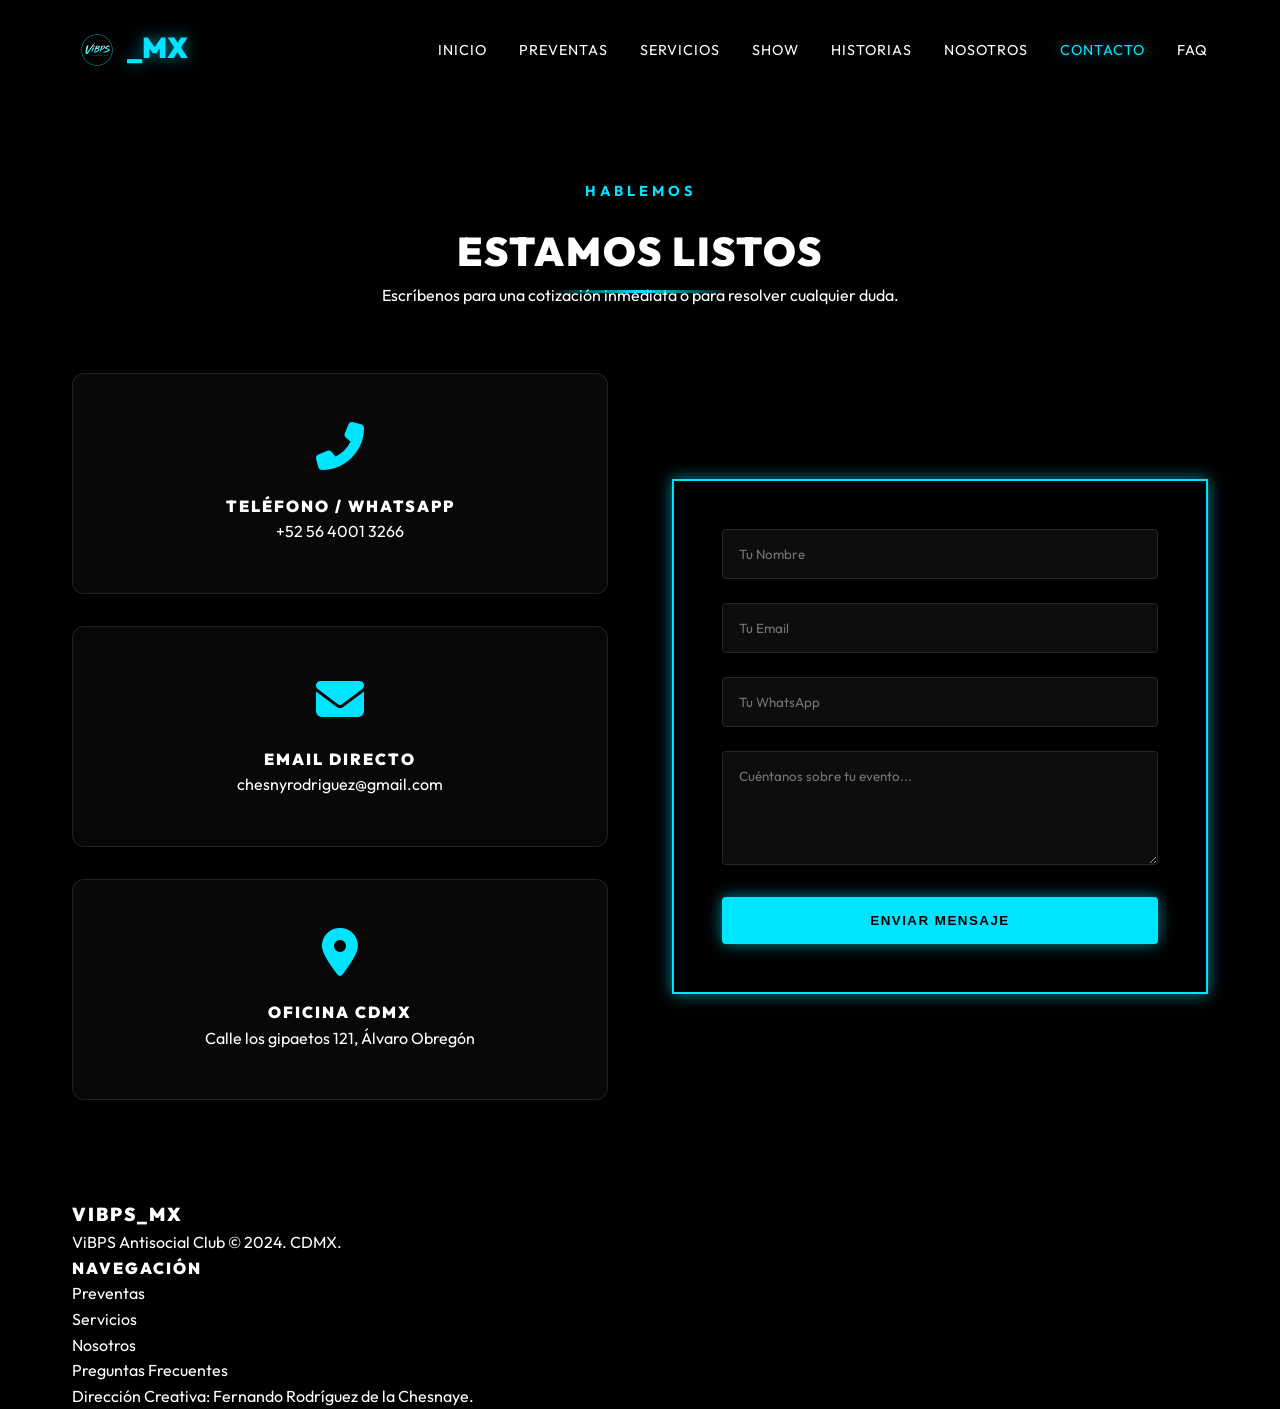
==== contacto.html @ 7015420b "Initial commit: ViBPS Antisocial Club Cyber-Night Website" ====
<!DOCTYPE html>
<html lang="es">
<head>
    <meta charset="UTF-8">
    <meta name="viewport" content="width=device-width, initial-scale=1.0">
    <title>Contacto | ViBPS Antisocial Club</title>
    <link rel="preconnect" href="https://fonts.googleapis.com">
    <link rel="preconnect" href="https://fonts.gstatic.com" crossorigin>
    <link href="https://fonts.googleapis.com/css2?family=Outfit:wght@300;400;700;900&display=swap" rel="stylesheet">
    <link rel="stylesheet" href="https://cdnjs.cloudflare.com/ajax/libs/font-awesome/6.4.0/css/all.min.css">
    <link rel="stylesheet" href="style.css">
</head>
<body>

    <header id="main-header" class="scrolled">
        <div class="container">
            <div class="logo">
                <a href="index.html">
                    <img src="logo.jpeg" alt="ViBPS Logo" style="height: 50px; display: inline-block; vertical-align: middle;">
                    <span>_MX</span>
                </a>
            </div>
            <nav id="nav-menu">
                <ul>
                    <li><a href="index.html">Inicio</a></li>
                    <li><a href="preventas.html">Preventas</a></li>
                    <li><a href="servicios.html">Servicios</a></li>
                    <li><a href="entretenimiento.html">Show</a></li>
                    <li><a href="historias.html">Historias</a></li>
                    <li><a href="nosotros.html">Nosotros</a></li>
                    <li><a href="contacto.html" class="active">Contacto</a></li>
                    <li><a href="faq.html">FAQ</a></li>
                </ul>
            </nav>
            <div class="menu-toggle" id="mobile-menu">
                <i class="fas fa-bars"></i>
            </div>
        </div>
    </header>

    <section class="section-padding" style="margin-top: 80px;">
        <div class="container">
            <div class="section-header reveal">
                <span class="tagline">HABLEMOS</span>
                <h2>ESTAMOS LISTOS</h2>
                <p>Escríbenos para una cotización inmediata o para resolver cualquier duda.</p>
            </div>

            <div class="grid-2 reveal">
                <div class="contact-info">
                    <div class="info-card neon-card">
                        <i class="fas fa-phone-alt"></i>
                        <h4>Teléfono / WhatsApp</h4>
                        <p>+52 56 4001 3266</p>
                    </div>
                    <div class="info-card neon-card" style="margin-top: 2rem;">
                        <i class="fas fa-envelope"></i>
                        <h4>Email Directo</h4>
                        <p>chesnyrodriguez@gmail.com</p>
                    </div>
                    <div class="info-card neon-card" style="margin-top: 2rem;">
                        <i class="fas fa-map-marker-alt"></i>
                        <h4>Oficina CDMX</h4>
                        <p>Calle los gipaetos 121, Álvaro Obregón</p>
                    </div>
                </div>
                <div class="contact-form-container neon-border">
                    <form id="vibps-contact">
                        <div class="form-group">
                            <input type="text" placeholder="Tu Nombre" required>
                        </div>
                        <div class="form-group">
                            <input type="email" placeholder="Tu Email" required>
                        </div>
                        <div class="form-group">
                            <input type="tel" placeholder="Tu WhatsApp" required>
                        </div>
                        <div class="form-group">
                            <textarea placeholder="Cuéntanos sobre tu evento..." rows="5" required></textarea>
                        </div>
                        <button type="submit" class="btn btn-primary full-width">ENVIAR MENSAJE</button>
                    </form>
                </div>
            </div>
        </div>
    </section>

    <footer>
        <div class="container">
            <div class="footer-grid">
                <div class="footer-logo">
                    <h3>ViBPS<span>_MX</span></h3>
                    <p>ViBPS Antisocial Club &copy; 2024. CDMX.</p>
                </div>
                <div class="footer-links">
                    <h4>Navegación</h4>
                    <ul>
                        <li><a href="preventas.html">Preventas</a></li>
                        <li><a href="servicios.html">Servicios</a></li>
                        <li><a href="nosotros.html">Nosotros</a></li>
                        <li><a href="faq.html">Preguntas Frecuentes</a></li>
                    </ul>
                </div>
            </div>
            <div class="footer-bottom">
                <p>Dirección Creativa: Fernando Rodríguez de la Chesnaye.</p>
            </div>
        </div>
    </footer>

    <script src="main.js"></script>
</body>
</html>
---- style.css ----
/* 
    ViBPS Antisocial Club - Cyber-Night Design System
    Colors:
    - Background: #000000 (Negro Profundo)
    - Primary: #00E5FF (Cyan Neón)
    - Secondary: #B2F7FF (Azul Hielo / Celeste Glacial)
    - Text: #FFFFFF (Blanco Puro)
*/

:root {
    --bg-color: #000000;
    --primary-color: #00E5FF;
    --secondary-color: #B2F7FF;
    --text-color: #FFFFFF;
    --dark-accent: #0A0A0A;
    --neon-glow: 0 0 15px rgba(0, 229, 255, 0.6);
    --neon-glow-strong: 0 0 25px rgba(0, 229, 255, 0.9);
    --transition: all 0.4s cubic-bezier(0.165, 0.84, 0.44, 1);
}

* {
    margin: 0;
    padding: 0;
    box-sizing: border-box;
}

body {
    font-family: 'Outfit', sans-serif;
    background-color: var(--bg-color);
    color: var(--text-color);
    line-height: 1.6;
    overflow-x: hidden;
}

.container {
    max-width: 1200px;
    margin: 0 auto;
    padding: 0 2rem;
}

a {
    text-decoration: none;
    color: inherit;
    transition: var(--transition);
}

ul {
    list-style: none;
}

img {
    max-width: 100%;
    display: block;
}

/* Typography */
h1, h2, h3, h4 {
    text-transform: uppercase;
    letter-spacing: 2px;
    font-weight: 900;
}

.section-header {
    text-align: center;
    margin-bottom: 4rem;
}

.tagline {
    color: var(--primary-color);
    font-size: 0.9rem;
    font-weight: 700;
    letter-spacing: 4px;
    display: block;
    margin-bottom: 1rem;
}

h2 {
    font-size: 2.5rem;
    position: relative;
    display: inline-block;
}

h2::after {
    content: '';
    position: absolute;
    bottom: -10px;
    left: 25%;
    width: 50%;
    height: 3px;
    background: linear-gradient(90deg, transparent, var(--primary-color), transparent);
}

/* Header */
#main-header {
    position: fixed;
    top: 0;
    left: 0;
    width: 100%;
    z-index: 1000;
    padding: 1.5rem 0;
    transition: var(--transition);
    background: transparent;
}

#main-header.scrolled {
    background: rgba(0, 0, 0, 0.95);
    backdrop-filter: blur(10px);
    padding: 1rem 0;
    border-bottom: 1px solid rgba(0, 229, 255, 0.2);
}

#main-header .container {
    display: flex;
    justify-content: space-between;
    align-items: center;
}

.logo a {
    font-size: 1.8rem;
    font-weight: 900;
    color: var(--text-color);
}

.logo span {
    color: var(--primary-color);
    text-shadow: var(--neon-glow);
}

#nav-menu ul {
    display: flex;
    gap: 2rem;
}

#nav-menu ul li a {
    font-weight: 400;
    font-size: 0.9rem;
    text-transform: uppercase;
    letter-spacing: 1px;
}

#nav-menu ul li a:hover,
#nav-menu ul li a.active {
    color: var(--primary-color);
    text-shadow: var(--neon-glow);
}

.menu-toggle {
    display: none;
    font-size: 1.5rem;
    cursor: pointer;
}

/* Hero Section */
#hero {
    height: 100vh;
    background: url('assets/images/hero_bg.png') no-repeat center center/cover;
    display: flex;
    align-items: center;
    position: relative;
    overflow: hidden;
}

.hero-overlay {
    position: absolute;
    top: 0;
    left: 0;
    width: 100%;
    height: 100%;
    background: linear-gradient(135deg, rgba(0,0,0,0.8) 0%, rgba(0,0,0,0.4) 50%, rgba(0,0,0,0.8) 100%);
}

.hero-content {
    position: relative;
    z-index: 10;
    text-align: center;
    padding-top: 100px; /* Space for the fixed header */
}

h1.glitch-text {
    font-size: 4rem;
    line-height: 1.2;
    margin-bottom: 1.5rem;
}

h1.glitch-text span {
    display: block;
    color: var(--primary-color);
    text-shadow: var(--neon-glow-strong);
}

.hero-subtitle {
    font-size: 1.2rem;
    max-width: 700px;
    margin: 0 auto 2.5rem;
    color: var(--secondary-color);
}

.hero-ctas {
    display: flex;
    justify-content: center;
    gap: 1.5rem;
    margin-bottom: 3rem;
}

/* Buttons */
.btn {
    display: inline-block;
    padding: 1rem 2.5rem;
    border-radius: 4px;
    font-weight: 700;
    text-transform: uppercase;
    letter-spacing: 1.5px;
    cursor: pointer;
    border: none;
}

.btn-primary {
    background-color: var(--primary-color);
    color: var(--bg-color);
    box-shadow: var(--neon-glow);
}

.btn-primary:hover {
    background-color: var(--secondary-color);
    box-shadow: var(--neon-glow-strong);
    transform: translateY(-3px);
}

.btn-secondary {
    background-color: transparent;
    color: var(--primary-color);
    border: 2px solid var(--primary-color);
}

.btn-secondary:hover {
    background-color: rgba(0, 229, 255, 0.1);
    transform: translateY(-3px);
}

.btn-small {
    padding: 0.6rem 1.5rem;
    font-size: 0.8rem;
    background-color: var(--primary-color);
    color: var(--bg-color);
}

/* Countdown */
.countdown-container {
    margin-top: 2rem;
}

.countdown-container h3 {
    font-size: 0.9rem;
    margin-bottom: 1rem;
    color: var(--secondary-color);
}

#countdown {
    display: flex;
    justify-content: center;
    gap: 1.5rem;
}

.time-block {
    display: flex;
    flex-direction: column;
    align-items: center;
    background: rgba(255, 255, 255, 0.05);
    padding: 1rem;
    border-radius: 8px;
    min-width: 80px;
    border: 1px solid rgba(0, 229, 255, 0.2);
}

.time-block span {
    font-size: 2rem;
    font-weight: 900;
    color: var(--primary-color);
}

.time-block small {
    font-size: 0.7rem;
    text-transform: uppercase;
    color: var(--secondary-color);
}

/* Layout Utilities */
.section-padding {
    padding: 100px 0;
}

.bg-dark-accent {
    background-color: var(--dark-accent);
}

.grid-2 {
    display: grid;
    grid-template-columns: 1fr 1fr;
    gap: 4rem;
    align-items: center;
}

.grid-3 {
    display: grid;
    grid-template-columns: repeat(3, 1fr);
    gap: 2rem;
}

/* Cards */
.neon-card {
    background: rgba(255, 255, 255, 0.03);
    padding: 3rem 2rem;
    border-radius: 12px;
    text-align: center;
    border: 1px solid rgba(255, 255, 255, 0.1);
    transition: var(--transition);
}

.neon-card:hover {
    border-color: var(--primary-color);
    box-shadow: var(--neon-glow);
    transform: translateY(-10px);
}

.neon-card i {
    font-size: 3rem;
    color: var(--primary-color);
    margin-bottom: 1.5rem;
}

.neon-border {
    border: 2px solid var(--primary-color);
    box-shadow: var(--neon-glow);
    overflow: hidden;
    position: relative;
}

/* Event Cards */
.event-card {
    border-radius: 8px;
    transition: var(--transition);
}

.event-card:hover {
    transform: scale(1.03);
}

.event-img {
    position: relative;
    height: 250px;
    overflow: hidden;
}

.event-img img {
    width: 100%;
    height: 100%;
    object-fit: cover;
}

.event-date {
    position: absolute;
    top: 1rem;
    right: 1rem;
    background: var(--primary-color);
    color: var(--bg-color);
    padding: 0.5rem 1rem;
    font-weight: 900;
    border-radius: 4px;
}

.event-info {
    padding: 1.5rem;
}

.event-info h3 {
    font-size: 1.2rem;
    margin-bottom: 0.5rem;
}

.event-info p {
    color: var(--secondary-color);
    margin-bottom: 1.5rem;
    font-size: 0.9rem;
}

/* Contact Form */
.contact-details {
    margin: 2rem 0;
}

.contact-details li {
    display: flex;
    align-items: center;
    gap: 1rem;
    margin-bottom: 1.5rem;
    font-size: 1.1rem;
}

.contact-details i {
    color: var(--primary-color);
    font-size: 1.5rem;
}

.social-links {
    display: flex;
    gap: 1.5rem;
}

.social-links a {
    font-size: 2rem;
    color: var(--text-color);
}

.social-links a:hover {
    color: var(--primary-color);
}

.contact-form-container {
    padding: 3rem;
    background: rgba(0, 0, 0, 0.5);
    backdrop-filter: blur(5px);
}

.form-group {
    margin-bottom: 1.5rem;
}

input, select, textarea {
    width: 100%;
    padding: 1rem;
    background: rgba(255, 255, 255, 0.05);
    border: 1px solid rgba(255, 255, 255, 0.1);
    color: #fff;
    border-radius: 4px;
    font-family: inherit;
    outline: none;
    transition: var(--transition);
}

input:focus, select:focus, textarea:focus {
    border-color: var(--primary-color);
    box-shadow: 0 0 10px rgba(0, 229, 255, 0.3);
}

.full-width {
    width: 100%;
}

/* WhatsApp Float */
.whatsapp-float {
    position: fixed;
    bottom: 30px;
    right: 30px;
    background-color: #25d366;
    color: white;
    width: 60px;
    height: 60px;
    border-radius: 50%;
    display: flex;
    align-items: center;
    justify-content: center;
    font-size: 30px;
    box-shadow: 2px 2px 10px rgba(0,0,0,0.5);
    z-index: 100;
}

.whatsapp-float:hover {
    transform: scale(1.1);
}

.tooltip {
    position: absolute;
    right: 70px;
    background: #333;
    color: #fff;
    padding: 0.5rem 1rem;
    border-radius: 4px;
    font-size: 0.8rem;
    white-space: nowrap;
    opacity: 0;
    pointer-events: none;
    transition: var(--transition);
}

.whatsapp-float:hover .tooltip {
    opacity: 1;
}

/* Animations */
.reveal {
    opacity: 0;
    transform: translateY(30px);
    transition: 1s all ease;
}

.reveal.active {
    opacity: 1;
    transform: translateY(0);
}

/* Responsive */
@media (max-width: 992px) {
    h1.glitch-text {
        font-size: 2.5rem;
    }
    
    .grid-2, .grid-3 {
        grid-template-columns: 1fr;
        gap: 3rem;
    }
}

@media (max-width: 768px) {
    .menu-toggle {
        display: block;
    }
    
    #nav-menu {
        position: fixed;
        top: -100%;
        left: 0;
        width: 100%;
        background: var(--bg-color);
        padding: 4rem 2rem;
        transition: var(--transition);
    }
    
    #nav-menu.active {
        top: 0;
    }
    
    #nav-menu ul {
        flex-direction: column;
        align-items: center;
    }
    
    .hero-ctas {
        flex-direction: column;
    }
}
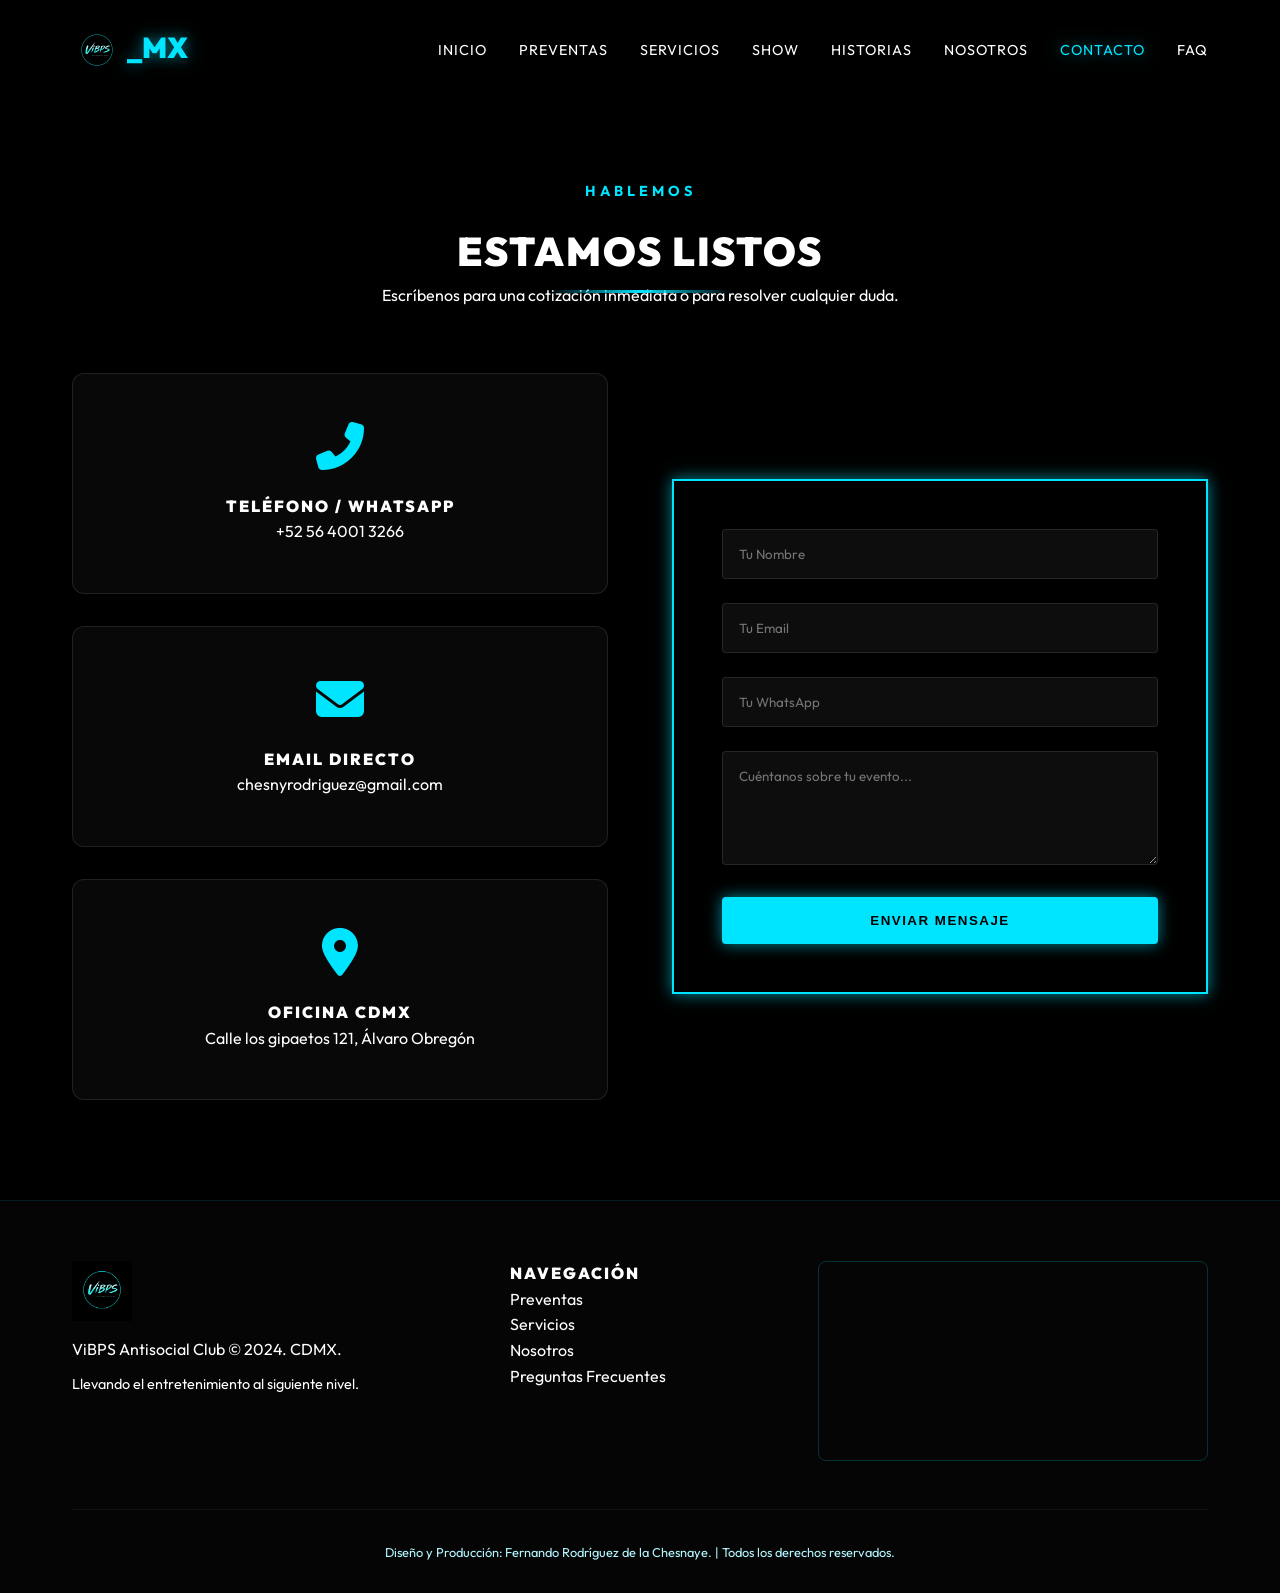
==== commit cb9e6247: "Enhance footer with map and logo, add pulsing neon WhatsApp button" ====
--- a/contacto.html
+++ b/contacto.html
@@ -89,8 +89,9 @@
         <div class="container">
             <div class="footer-grid">
                 <div class="footer-logo">
-                    <h3>ViBPS<span>_MX</span></h3>
+                    <img src="logo.jpeg" alt="ViBPS Logo">
                     <p>ViBPS Antisocial Club &copy; 2024. CDMX.</p>
+                    <p style="font-size: 0.9rem; margin-top: 10px;">Llevando el entretenimiento al siguiente nivel.</p>
                 </div>
                 <div class="footer-links">
                     <h4>Navegación</h4>
@@ -101,9 +102,12 @@
                         <li><a href="faq.html">Preguntas Frecuentes</a></li>
                     </ul>
                 </div>
+                <div class="footer-map">
+                    <iframe src="https://www.google.com/maps/embed?pb=!1m18!1m12!1m3!1d3764.552467362!2d-99.2081!3d19.3400!2m3!1f0!2f0!3f0!3m2!1i1024!2i768!4f13.1!3m3!1m2!1s0x85d201!2sCalle%20los%20gipaetos%20121%2C%20%C3%81lvaro%20Obreg%C3%B3n%2C%20Ciudad%20de%20M%C3%A9xico!5e0!3m2!1ses!2smx!4v1715525000000" width="600" height="450" style="border:0;" allowfullscreen="" loading="lazy" referrerpolicy="no-referrer-when-downgrade"></iframe>
+                </div>
             </div>
             <div class="footer-bottom">
-                <p>Dirección Creativa: Fernando Rodríguez de la Chesnaye.</p>
+                <p>Diseño y Producción: Fernando Rodríguez de la Chesnaye. | Todos los derechos reservados.</p>
             </div>
         </div>
     </footer>
--- a/style.css
+++ b/style.css
@@ -460,12 +460,29 @@
     align-items: center;
     justify-content: center;
     font-size: 30px;
-    box-shadow: 2px 2px 10px rgba(0,0,0,0.5);
+    box-shadow: 0 0 15px rgba(37, 211, 102, 0.6);
     z-index: 100;
+    animation: pulse-neon 2s infinite;
+}
+
+@keyframes pulse-neon {
+    0% {
+        box-shadow: 0 0 0 0 rgba(37, 211, 102, 0.7);
+        transform: scale(1);
+    }
+    70% {
+        box-shadow: 0 0 0 15px rgba(37, 211, 102, 0);
+        transform: scale(1.1);
+    }
+    100% {
+        box-shadow: 0 0 0 0 rgba(37, 211, 102, 0);
+        transform: scale(1);
+    }
 }
 
 .whatsapp-float:hover {
-    transform: scale(1.1);
+    background-color: #128c7e;
+    box-shadow: 0 0 25px rgba(37, 211, 102, 0.9);
 }
 
 .tooltip {
@@ -498,7 +515,47 @@
     transform: translateY(0);
 }
 
-/* Responsive */
+/* Footer */
+footer {
+    background: #050505;
+    padding: 60px 0 30px;
+    border-top: 1px solid rgba(0, 229, 255, 0.1);
+}
+
+.footer-grid {
+    display: grid;
+    grid-template-columns: 1.5fr 1fr 1.5fr;
+    gap: 3rem;
+    margin-bottom: 3rem;
+}
+
+.footer-logo img {
+    height: 60px;
+    margin-bottom: 1rem;
+}
+
+.footer-map {
+    width: 100%;
+    height: 200px;
+    border-radius: 8px;
+    overflow: hidden;
+    border: 1px solid rgba(0, 229, 255, 0.2);
+}
+
+.footer-map iframe {
+    width: 100%;
+    height: 100%;
+    filter: invert(90%) hue-rotate(180deg) brightness(0.8); /* Dark mode map */
+}
+
+.footer-bottom {
+    text-align: center;
+    padding-top: 2rem;
+    border-top: 1px solid rgba(255, 255, 255, 0.05);
+    font-size: 0.8rem;
+    color: var(--secondary-color);
+}
+
 @media (max-width: 992px) {
     h1.glitch-text {
         font-size: 2.5rem;
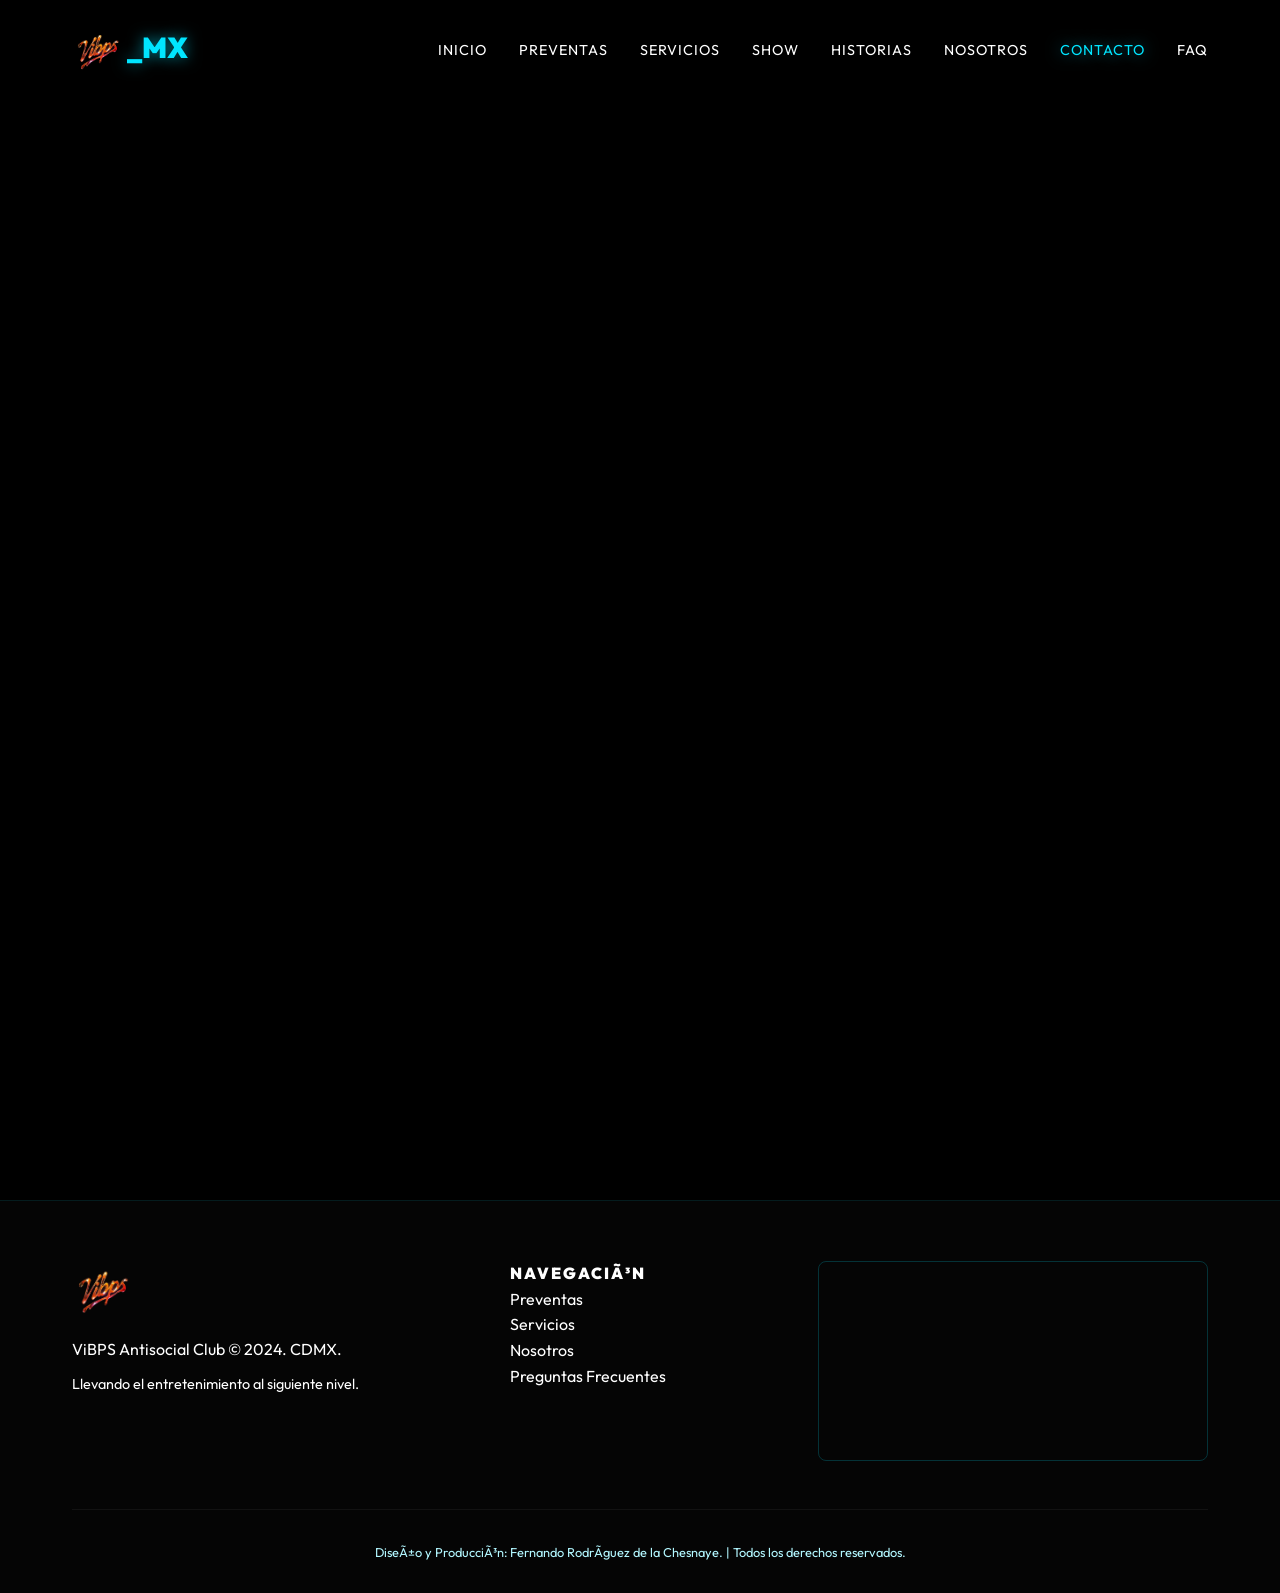
==== commit 29adbebe: "feat: nuevo logo sin fondo en header y footer de todas las paginas - Remueve fondo degradado (negro/" ====
--- a/contacto.html
+++ b/contacto.html
@@ -1,4 +1,4 @@
-<!DOCTYPE html>
+﻿<!DOCTYPE html>
 <html lang="es">
 <head>
     <meta charset="UTF-8">
@@ -16,7 +16,7 @@
         <div class="container">
             <div class="logo">
                 <a href="index.html">
-                    <img src="logo.jpeg" alt="ViBPS Logo" style="height: 50px; display: inline-block; vertical-align: middle;">
+                    <img src="assets/images/logo-nuevo.png" alt="ViBPS Logo" style="height: 50px; display: inline-block; vertical-align: middle;">
                     <span>_MX</span>
                 </a>
             </div>
@@ -43,14 +43,14 @@
             <div class="section-header reveal">
                 <span class="tagline">HABLEMOS</span>
                 <h2>ESTAMOS LISTOS</h2>
-                <p>Escríbenos para una cotización inmediata o para resolver cualquier duda.</p>
+                <p>EscrÃ­benos para una cotizaciÃ³n inmediata o para resolver cualquier duda.</p>
             </div>
 
             <div class="grid-2 reveal">
                 <div class="contact-info">
                     <div class="info-card neon-card">
                         <i class="fas fa-phone-alt"></i>
-                        <h4>Teléfono / WhatsApp</h4>
+                        <h4>TelÃ©fono / WhatsApp</h4>
                         <p>+52 56 4001 3266</p>
                     </div>
                     <div class="info-card neon-card" style="margin-top: 2rem;">
@@ -61,7 +61,7 @@
                     <div class="info-card neon-card" style="margin-top: 2rem;">
                         <i class="fas fa-map-marker-alt"></i>
                         <h4>Oficina CDMX</h4>
-                        <p>Calle los gipaetos 121, Álvaro Obregón</p>
+                        <p>Calle los gipaetos 121, Ãlvaro ObregÃ³n</p>
                     </div>
                 </div>
                 <div class="contact-form-container neon-border">
@@ -76,7 +76,7 @@
                             <input type="tel" placeholder="Tu WhatsApp" required>
                         </div>
                         <div class="form-group">
-                            <textarea placeholder="Cuéntanos sobre tu evento..." rows="5" required></textarea>
+                            <textarea placeholder="CuÃ©ntanos sobre tu evento..." rows="5" required></textarea>
                         </div>
                         <button type="submit" class="btn btn-primary full-width">ENVIAR MENSAJE</button>
                     </form>
@@ -89,12 +89,12 @@
         <div class="container">
             <div class="footer-grid">
                 <div class="footer-logo">
-                    <img src="logo.jpeg" alt="ViBPS Logo">
+                    <img src="assets/images/logo-nuevo.png" alt="ViBPS Logo">
                     <p>ViBPS Antisocial Club &copy; 2024. CDMX.</p>
                     <p style="font-size: 0.9rem; margin-top: 10px;">Llevando el entretenimiento al siguiente nivel.</p>
                 </div>
                 <div class="footer-links">
-                    <h4>Navegación</h4>
+                    <h4>NavegaciÃ³n</h4>
                     <ul>
                         <li><a href="preventas.html">Preventas</a></li>
                         <li><a href="servicios.html">Servicios</a></li>
@@ -107,7 +107,7 @@
                 </div>
             </div>
             <div class="footer-bottom">
-                <p>Diseño y Producción: Fernando Rodríguez de la Chesnaye. | Todos los derechos reservados.</p>
+                <p>DiseÃ±o y ProducciÃ³n: Fernando RodrÃ­guez de la Chesnaye. | Todos los derechos reservados.</p>
             </div>
         </div>
     </footer>
--- a/style.css
+++ b/style.css
@@ -16,6 +16,10 @@
     --neon-glow: 0 0 15px rgba(0, 229, 255, 0.6);
     --neon-glow-strong: 0 0 25px rgba(0, 229, 255, 0.9);
     --transition: all 0.4s cubic-bezier(0.165, 0.84, 0.44, 1);
+}
+
+html {
+    overflow-x: hidden;
 }
 
 * {
@@ -150,14 +154,28 @@
     cursor: pointer;
 }
 
+.nav-close {
+    display: none;
+}
+
 /* Hero Section */
 #hero {
     height: 100vh;
-    background: url('assets/images/hero_bg.png') no-repeat center center/cover;
+    background-color: #000B28;
     display: flex;
     align-items: center;
     position: relative;
     overflow: hidden;
+}
+
+.hero-img-bg {
+    position: absolute;
+    top: 50%;
+    left: 50%;
+    transform: translate(-50%, -50%);
+    height: 100%;
+    width: auto;
+    z-index: 1;
 }
 
 .hero-overlay {
@@ -166,7 +184,8 @@
     left: 0;
     width: 100%;
     height: 100%;
-    background: linear-gradient(135deg, rgba(0,0,0,0.8) 0%, rgba(0,0,0,0.4) 50%, rgba(0,0,0,0.8) 100%);
+    background: linear-gradient(135deg, rgba(0,0,0,0.65) 0%, rgba(0,0,30,0.35) 50%, rgba(0,0,0,0.65) 100%);
+    z-index: 2;
 }
 
 .hero-content {
@@ -568,30 +587,72 @@
 }
 
 @media (max-width: 768px) {
+    h2 {
+        font-size: 1.8rem;
+        display: block;
+        max-width: 100%;
+        word-break: break-word;
+    }
+
     .menu-toggle {
         display: block;
     }
     
     #nav-menu {
         position: fixed;
-        top: -100%;
+        top: 0;
         left: 0;
         width: 100%;
+        z-index: 999;
         background: var(--bg-color);
-        padding: 4rem 2rem;
-        transition: var(--transition);
-    }
-    
+        padding: 5rem 2rem 2rem;
+        transform: translateY(-100%);
+        transition: transform 0.4s cubic-bezier(0.165, 0.84, 0.44, 1);
+        visibility: hidden;
+    }
+
     #nav-menu.active {
-        top: 0;
-    }
-    
+        transform: translateY(0);
+        visibility: visible;
+    }
+
     #nav-menu ul {
         flex-direction: column;
         align-items: center;
     }
-    
+
+    .nav-close {
+        display: flex;
+        position: absolute;
+        top: 1.2rem;
+        right: 1.5rem;
+        background: transparent;
+        border: none;
+        color: var(--primary-color);
+        font-size: 2rem;
+        cursor: pointer;
+        padding: 0.25rem;
+    }
+
     .hero-ctas {
         flex-direction: column;
     }
-}
+
+    .hero-img-bg {
+        min-width: 100%;
+        height: auto;
+    }
+
+    #countdown {
+        gap: 0.75rem;
+    }
+
+    .time-block {
+        min-width: 60px;
+        padding: 0.75rem 0.5rem;
+    }
+
+    .time-block span {
+        font-size: 1.5rem;
+    }
+}
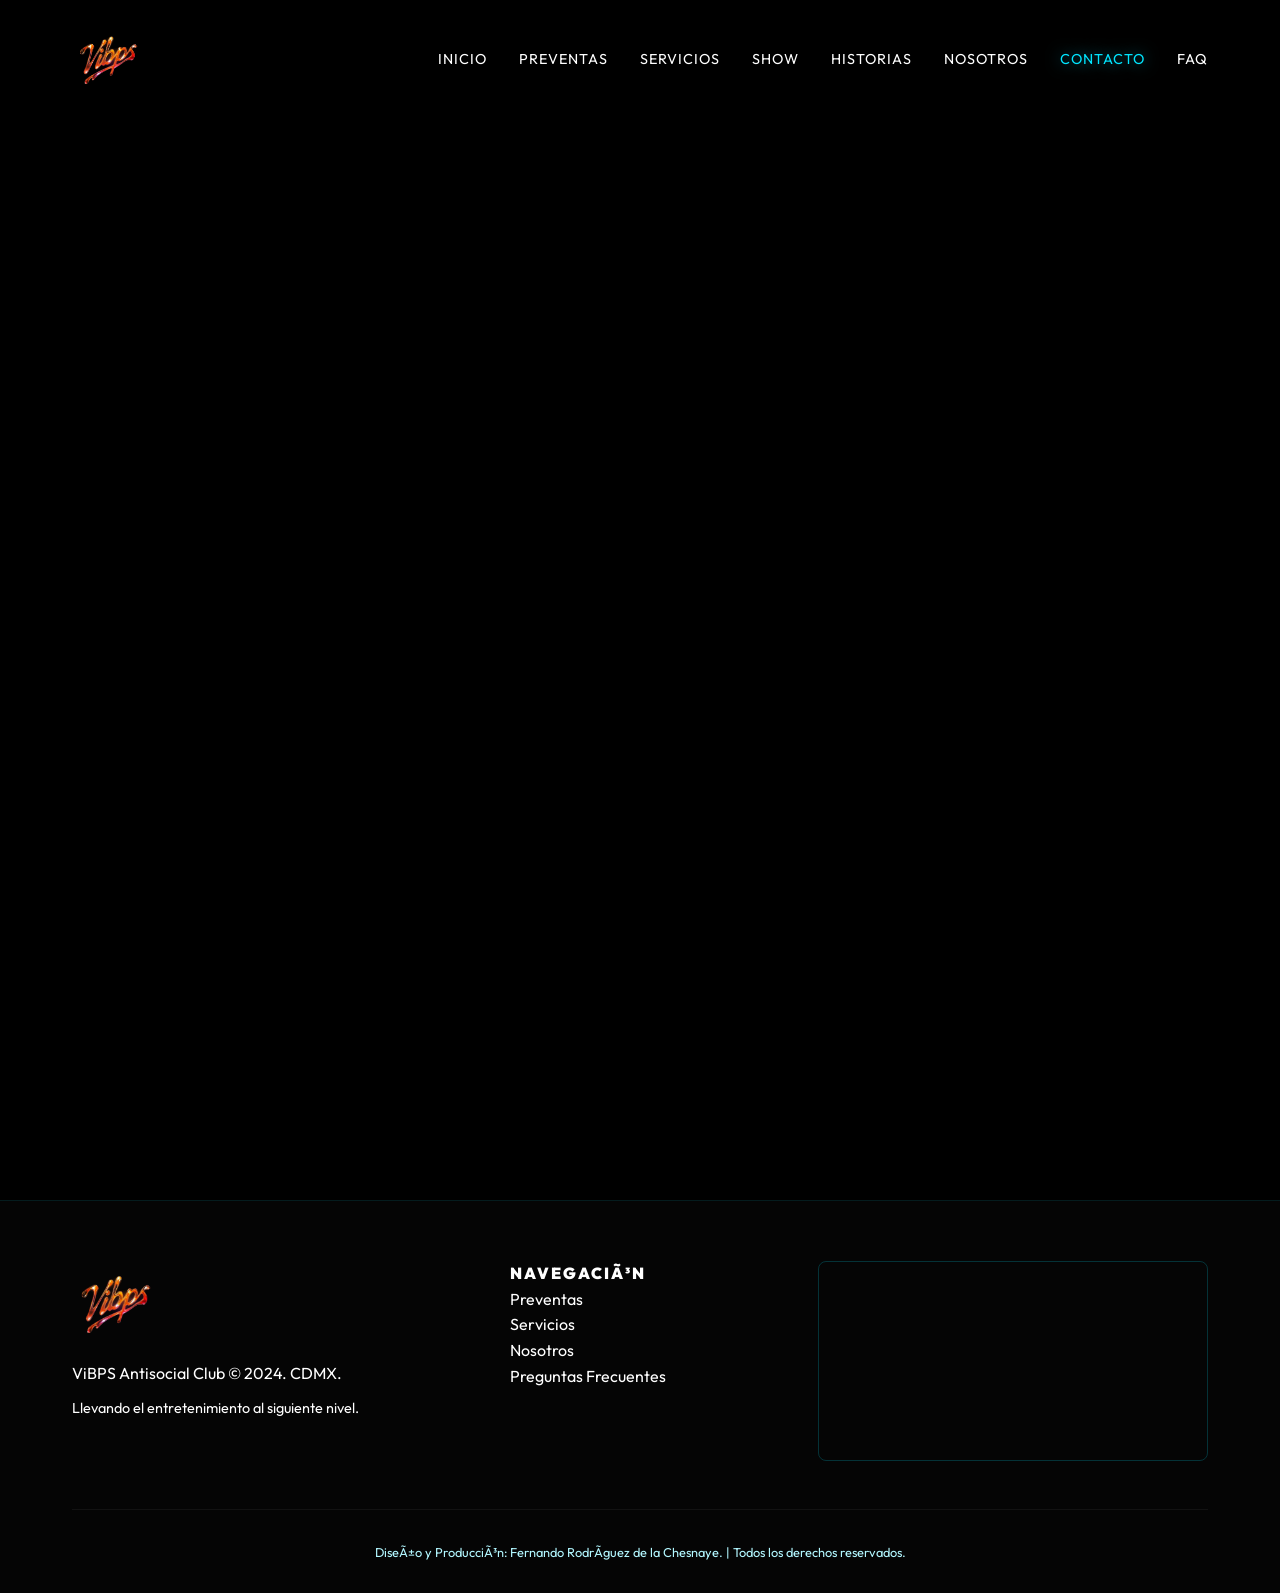
==== commit 8f4e263f: "style: quitar _MX y agrandar logo 40% en header y footer - Elimina <span>_MX</span> del header en to" ====
--- a/contacto.html
+++ b/contacto.html
@@ -16,8 +16,7 @@
         <div class="container">
             <div class="logo">
                 <a href="index.html">
-                    <img src="assets/images/logo-nuevo.png" alt="ViBPS Logo" style="height: 50px; display: inline-block; vertical-align: middle;">
-                    <span>_MX</span>
+                    <img src="assets/images/logo-nuevo.png" alt="ViBPS Logo" style="height: 70px; display: inline-block; vertical-align: middle;">
                 </a>
             </div>
             <nav id="nav-menu">
--- a/style.css
+++ b/style.css
@@ -549,7 +549,7 @@
 }
 
 .footer-logo img {
-    height: 60px;
+    height: 84px;
     margin-bottom: 1rem;
 }
 
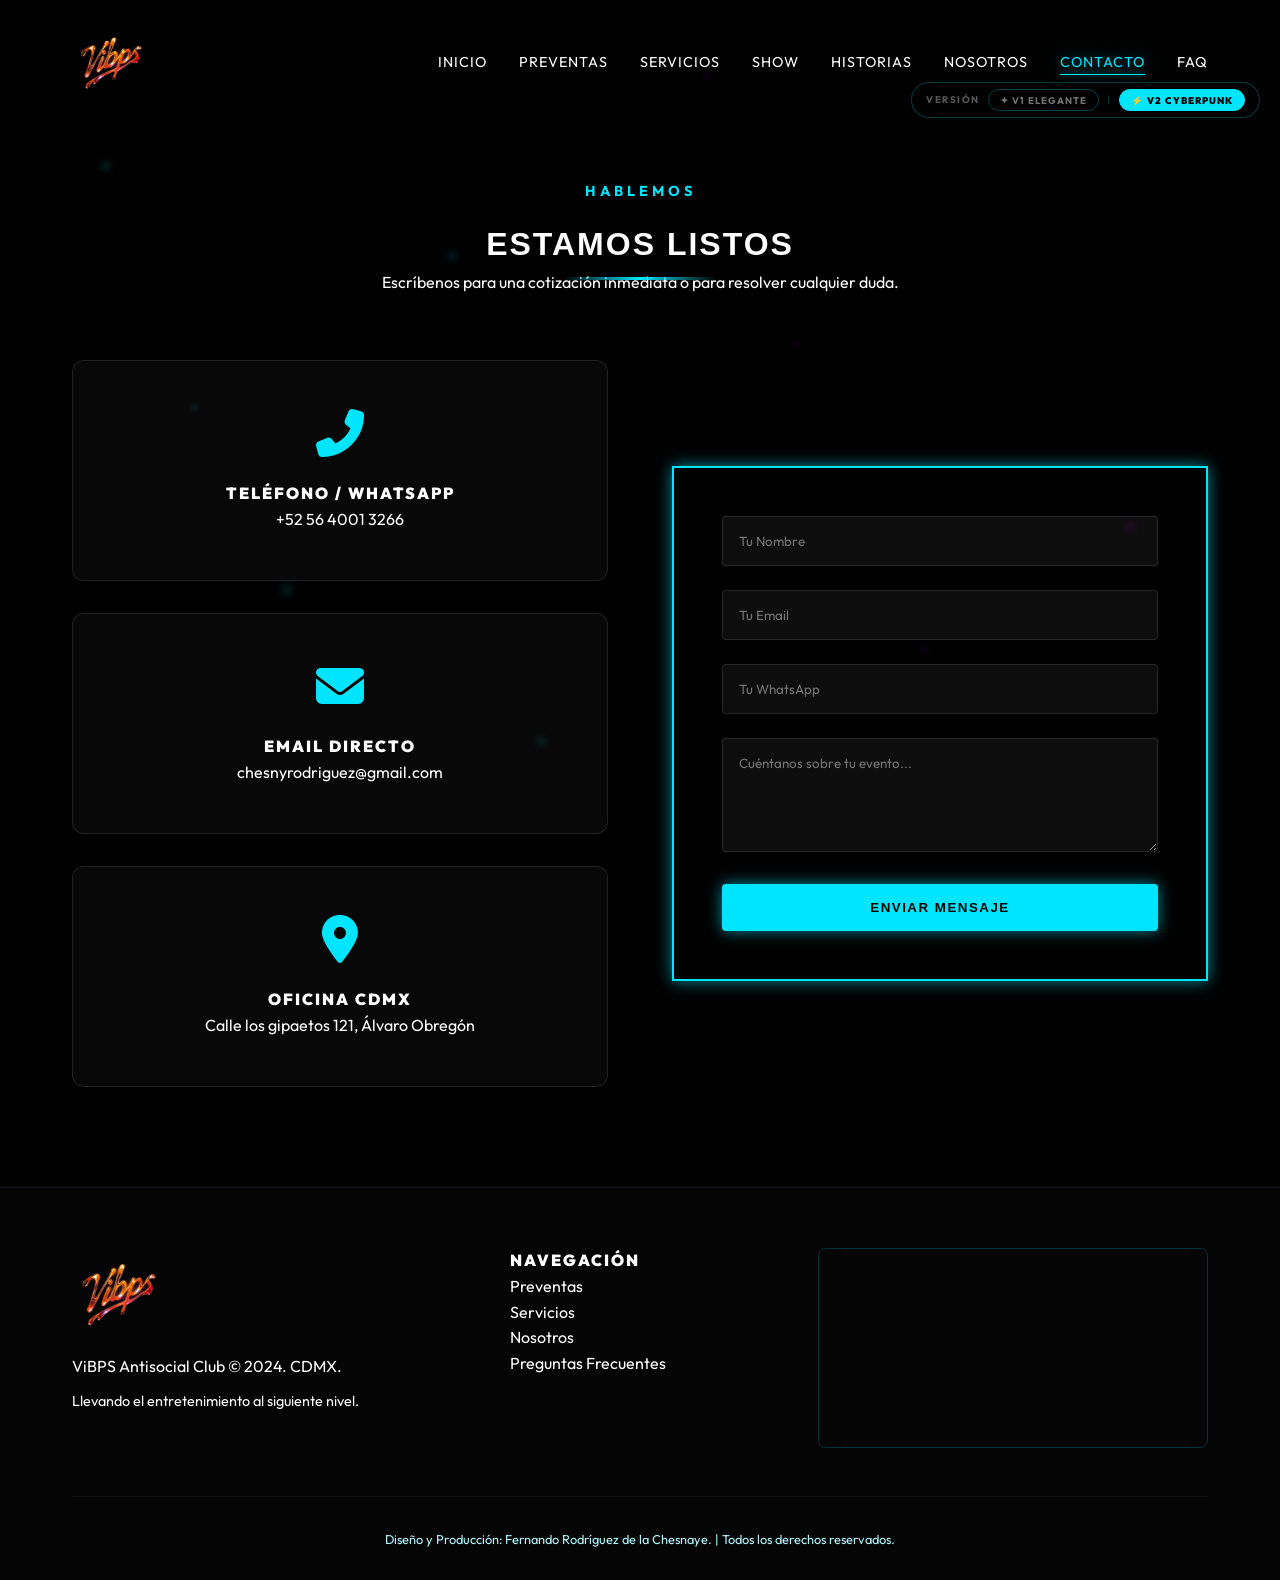
==== commit ae7f192d: "feat: sistema dual-tema V1/V2 completo + 8 páginas refactorizadas - Selector de tema flotante (V1 El" ====
--- a/contacto.html
+++ b/contacto.html
@@ -1,4 +1,4 @@
-﻿<!DOCTYPE html>
+<!DOCTYPE html>
 <html lang="es">
 <head>
     <meta charset="UTF-8">
@@ -16,10 +16,11 @@
         <div class="container">
             <div class="logo">
                 <a href="index.html">
-                    <img src="assets/images/logo-nuevo.png" alt="ViBPS Logo" style="height: 70px; display: inline-block; vertical-align: middle;">
+                    <img src="assets/images/logo-nuevo.png" alt="ViBPS Logo" style="height: 75px; display: inline-block; vertical-align: middle;">
                 </a>
             </div>
             <nav id="nav-menu">
+                <button class="nav-close" id="nav-close" aria-label="Cerrar menu"><i class="fas fa-times"></i></button>
                 <ul>
                     <li><a href="index.html">Inicio</a></li>
                     <li><a href="preventas.html">Preventas</a></li>
@@ -42,14 +43,14 @@
             <div class="section-header reveal">
                 <span class="tagline">HABLEMOS</span>
                 <h2>ESTAMOS LISTOS</h2>
-                <p>EscrÃ­benos para una cotizaciÃ³n inmediata o para resolver cualquier duda.</p>
+                <p>Escríbenos para una cotización inmediata o para resolver cualquier duda.</p>
             </div>
 
             <div class="grid-2 reveal">
                 <div class="contact-info">
                     <div class="info-card neon-card">
                         <i class="fas fa-phone-alt"></i>
-                        <h4>TelÃ©fono / WhatsApp</h4>
+                        <h4>Teléfono / WhatsApp</h4>
                         <p>+52 56 4001 3266</p>
                     </div>
                     <div class="info-card neon-card" style="margin-top: 2rem;">
@@ -60,7 +61,7 @@
                     <div class="info-card neon-card" style="margin-top: 2rem;">
                         <i class="fas fa-map-marker-alt"></i>
                         <h4>Oficina CDMX</h4>
-                        <p>Calle los gipaetos 121, Ãlvaro ObregÃ³n</p>
+                        <p>Calle los gipaetos 121, Álvaro Obregón</p>
                     </div>
                 </div>
                 <div class="contact-form-container neon-border">
@@ -75,7 +76,7 @@
                             <input type="tel" placeholder="Tu WhatsApp" required>
                         </div>
                         <div class="form-group">
-                            <textarea placeholder="CuÃ©ntanos sobre tu evento..." rows="5" required></textarea>
+                            <textarea placeholder="Cuéntanos sobre tu evento..." rows="5" required></textarea>
                         </div>
                         <button type="submit" class="btn btn-primary full-width">ENVIAR MENSAJE</button>
                     </form>
@@ -93,7 +94,7 @@
                     <p style="font-size: 0.9rem; margin-top: 10px;">Llevando el entretenimiento al siguiente nivel.</p>
                 </div>
                 <div class="footer-links">
-                    <h4>NavegaciÃ³n</h4>
+                    <h4>Navegación</h4>
                     <ul>
                         <li><a href="preventas.html">Preventas</a></li>
                         <li><a href="servicios.html">Servicios</a></li>
@@ -106,7 +107,7 @@
                 </div>
             </div>
             <div class="footer-bottom">
-                <p>DiseÃ±o y ProducciÃ³n: Fernando RodrÃ­guez de la Chesnaye. | Todos los derechos reservados.</p>
+                <p>Diseño y Producción: Fernando Rodríguez de la Chesnaye. | Todos los derechos reservados.</p>
             </div>
         </div>
     </footer>
--- a/style.css
+++ b/style.css
@@ -79,7 +79,7 @@
 }
 
 h2 {
-    font-size: 2.5rem;
+    font-size: 2rem;
     position: relative;
     display: inline-block;
 }
@@ -549,7 +549,7 @@
 }
 
 .footer-logo img {
-    height: 84px;
+    height: 90px;
     margin-bottom: 1rem;
 }
 
@@ -577,9 +577,9 @@
 
 @media (max-width: 992px) {
     h1.glitch-text {
-        font-size: 2.5rem;
+        font-size: 1.75rem;
     }
-    
+
     .grid-2, .grid-3 {
         grid-template-columns: 1fr;
         gap: 3rem;
@@ -588,7 +588,7 @@
 
 @media (max-width: 768px) {
     h2 {
-        font-size: 1.8rem;
+        font-size: 1.44rem;
         display: block;
         max-width: 100%;
         word-break: break-word;
@@ -656,3 +656,2806 @@
         font-size: 1.5rem;
     }
 }
+
+/* ============================================================
+   THEME SWITCHER FLOTANTE
+   ============================================================ */
+#theme-switcher {
+    position: fixed;
+    top: 82px;
+    right: 20px;
+    z-index: 9998;
+    display: flex;
+    align-items: center;
+    gap: 8px;
+    background: rgba(0, 0, 0, 0.88);
+    border: 1px solid rgba(0, 229, 255, 0.25);
+    backdrop-filter: blur(14px);
+    -webkit-backdrop-filter: blur(14px);
+    padding: 6px 14px;
+    border-radius: 30px;
+    font-family: 'Outfit', sans-serif;
+    letter-spacing: 1.5px;
+    text-transform: uppercase;
+}
+
+.sw-label {
+    font-size: 0.6rem;
+    font-weight: 700;
+    color: rgba(255, 255, 255, 0.35);
+}
+
+.sw-sep {
+    font-size: 0.6rem;
+    color: rgba(0, 229, 255, 0.3);
+}
+
+.theme-btn {
+    background: transparent;
+    border: 1px solid rgba(0, 229, 255, 0.28);
+    color: rgba(255, 255, 255, 0.45);
+    padding: 4px 11px;
+    border-radius: 20px;
+    cursor: pointer;
+    font-family: 'Outfit', sans-serif;
+    font-size: 0.6rem;
+    font-weight: 700;
+    letter-spacing: 1px;
+    text-transform: uppercase;
+    transition: all 0.3s ease;
+    white-space: nowrap;
+}
+
+.theme-btn:hover {
+    border-color: var(--primary-color);
+    color: var(--primary-color);
+}
+
+.theme-btn.active {
+    background: var(--primary-color);
+    color: var(--bg-color);
+    border-color: var(--primary-color);
+    font-weight: 900;
+}
+
+@media (max-width: 768px) {
+    #theme-switcher {
+        top: auto;
+        bottom: 105px;
+        right: 15px;
+        padding: 5px 10px;
+        gap: 6px;
+    }
+    .sw-label { display: none; }
+}
+
+/* ============================================================
+   V1 — ELEGANCIA NOCTURNA  (.theme-elegant)
+   ============================================================ */
+body.theme-elegant {
+    --neon-glow:        0 0 6px rgba(0, 229, 255, 0.18);
+    --neon-glow-strong: 0 0 12px rgba(0, 229, 255, 0.32);
+    --dark-accent:      #060606;
+    --transition:       all 0.65s ease;
+}
+
+/* Bordes sutiles */
+body.theme-elegant .neon-border {
+    border: 1px solid rgba(0, 229, 255, 0.18);
+    box-shadow: none;
+}
+
+/* Cards limpias */
+body.theme-elegant .neon-card {
+    border: 1px solid rgba(255, 255, 255, 0.06);
+    background: rgba(255, 255, 255, 0.015);
+    transition: all 0.6s ease;
+}
+
+body.theme-elegant .neon-card:hover {
+    border-color: rgba(0, 229, 255, 0.3);
+    box-shadow: 0 0 18px rgba(0, 229, 255, 0.07);
+    transform: translateY(-5px);
+}
+
+/* Botones sin pulso */
+body.theme-elegant .btn-primary {
+    box-shadow: none;
+    animation: none;
+}
+
+body.theme-elegant .btn-primary:hover {
+    box-shadow: 0 0 10px rgba(0, 229, 255, 0.22);
+    transform: translateY(-2px);
+}
+
+body.theme-elegant .btn-secondary:hover {
+    transform: translateY(-2px);
+}
+
+/* Reveal suave */
+body.theme-elegant .reveal {
+    transform: translateY(16px);
+    transition: 0.9s opacity ease, 0.9s transform ease;
+}
+
+/* Header scrolled limpio */
+body.theme-elegant #main-header.scrolled {
+    box-shadow: none;
+    border-bottom: 1px solid rgba(0, 229, 255, 0.07);
+}
+
+/* Event cards */
+body.theme-elegant .event-card:hover {
+    transform: translateY(-4px) scale(1.01);
+    box-shadow: 0 8px 28px rgba(0, 0, 0, 0.55);
+}
+
+/* WhatsApp sin pulso */
+body.theme-elegant .whatsapp-float {
+    animation: none;
+    box-shadow: 0 2px 12px rgba(37, 211, 102, 0.3);
+}
+
+/* Línea bajo h2 discreta */
+body.theme-elegant h2::after {
+    opacity: 0.35;
+}
+
+/* Nav links sin subrayado animado */
+body.theme-elegant #nav-menu ul li a:hover,
+body.theme-elegant #nav-menu ul li a.active {
+    color: var(--primary-color);
+    text-shadow: none;
+}
+
+/* ============================================================
+   V2 — CLUB CYBERPUNK  (.theme-interactive)
+   ============================================================ */
+
+/* Fondos de secciones con gradiente */
+body.theme-interactive .bg-dark-accent {
+    background: linear-gradient(180deg, #04040e 0%, #080818 100%);
+}
+
+/* Cards: hover agresivo con scale + glow */
+body.theme-interactive .neon-card {
+    transition: all 0.22s cubic-bezier(0.165, 0.84, 0.44, 1);
+}
+
+body.theme-interactive .neon-card:hover {
+    transform: translateY(-14px) scale(1.03);
+    box-shadow: 0 0 35px rgba(0, 229, 255, 0.55),
+                0 0 70px rgba(0, 229, 255, 0.18);
+    border-color: var(--primary-color);
+}
+
+/* Event cards: inclinación + glow */
+body.theme-interactive .event-card {
+    transition: all 0.22s cubic-bezier(0.165, 0.84, 0.44, 1);
+}
+
+body.theme-interactive .event-card:hover {
+    transform: scale(1.05) rotate(-0.7deg);
+    box-shadow: 0 0 32px rgba(0, 229, 255, 0.42);
+}
+
+/* Botón primario: pulso neón */
+body.theme-interactive .btn-primary {
+    animation: cyber-pulse 2.6s ease-in-out infinite;
+}
+
+@keyframes cyber-pulse {
+    0%, 100% { box-shadow: 0 0 15px rgba(0, 229, 255, 0.55); }
+    50%       { box-shadow: 0 0 30px rgba(0, 229, 255, 0.9),
+                            0 0 60px rgba(0, 229, 255, 0.22); }
+}
+
+/* Glitch en el hero h1 */
+body.theme-interactive h1.glitch-text {
+    animation: glitch-anim 7s infinite;
+}
+
+@keyframes glitch-anim {
+    0%, 88%, 100% { text-shadow: none; transform: none; clip-path: none; }
+    89% {
+        clip-path: polygon(0 10%, 100% 10%, 100% 28%, 0 28%);
+        transform: translateX(-4px);
+        text-shadow: 4px 0 #ff00de;
+    }
+    90% {
+        clip-path: polygon(0 55%, 100% 55%, 100% 72%, 0 72%);
+        transform: translateX(4px);
+        text-shadow: -4px 0 #00E5FF;
+    }
+    91% { clip-path: none; transform: none; text-shadow: none; }
+    93% {
+        clip-path: polygon(0 35%, 100% 35%, 100% 50%, 0 50%);
+        transform: translateX(-2px);
+        text-shadow: 2px 0 #ff00de;
+    }
+    94% { clip-path: none; transform: none; text-shadow: none; }
+}
+
+/* Línea bajo h2: resplandor animado */
+body.theme-interactive h2::after {
+    animation: line-glow 2.4s ease-in-out infinite;
+}
+
+@keyframes line-glow {
+    0%, 100% { opacity: 0.6; filter: none; }
+    50%       { opacity: 1;   filter: drop-shadow(0 0 6px var(--primary-color)); }
+}
+
+/* Nav links: subrayado neón al hover */
+body.theme-interactive #nav-menu ul li a {
+    position: relative;
+}
+
+body.theme-interactive #nav-menu ul li a::after {
+    content: '';
+    position: absolute;
+    bottom: -4px;
+    left: 0;
+    width: 0;
+    height: 1px;
+    background: var(--primary-color);
+    box-shadow: 0 0 6px var(--primary-color);
+    transition: width 0.3s ease;
+}
+
+body.theme-interactive #nav-menu ul li a:hover::after,
+body.theme-interactive #nav-menu ul li a.active::after {
+    width: 100%;
+}
+
+/* Reveal más rápido y dinámico */
+body.theme-interactive .reveal {
+    transform: translateY(38px);
+    transition: 0.5s all cubic-bezier(0.165, 0.84, 0.44, 1);
+}
+
+/* WhatsApp con doble pulso */
+body.theme-interactive .whatsapp-float {
+    animation: pulse-neon 1.8s infinite, wa-glow 3s ease-in-out infinite;
+}
+
+@keyframes wa-glow {
+    0%, 100% { box-shadow: 0 0 15px rgba(37, 211, 102, 0.6); }
+    50%       { box-shadow: 0 0 28px rgba(37, 211, 102, 0.9),
+                            0 0 50px rgba(37, 211, 102, 0.25); }
+}
+
+/* Partículas flotantes (inyectadas por JS) */
+.cyber-particle {
+    position: fixed;
+    pointer-events: none;
+    border-radius: 50%;
+    z-index: 0;
+    animation: float-particle var(--pdur, 8s) ease-in-out var(--pdel, 0s) infinite;
+    mix-blend-mode: screen;
+}
+
+@keyframes float-particle {
+    0%, 100% { transform: translateY(0)    translateX(0)   scale(1);   opacity: 0.25; }
+    33%       { transform: translateY(-28px) translateX(9px)  scale(1.12); opacity: 0.5;  }
+    66%       { transform: translateY(-12px) translateX(-6px) scale(0.9);  opacity: 0.35; }
+}
+
+/* ============================================================
+   ╔════════════════════════════════════════════════════════════╗
+   ║   HOME REFACTOR — Componentes con identidad V1/V2          ║
+   ╚════════════════════════════════════════════════════════════╝
+   ============================================================ */
+
+/* ---------- HERO TITLE (estructura común) ---------- */
+.hero-title {
+    font-size: 2.8rem;
+    line-height: 1.1;
+    margin-bottom: 1.5rem;
+    text-transform: uppercase;
+}
+
+.hero-title .t-line  { display: block; }
+.hero-title .t-accent {
+    display: block;
+    color: var(--primary-color);
+    text-shadow: var(--neon-glow-strong);
+}
+
+/* ---------- BENTO CARDS (V2 principal, ocultas en V1) ---------- */
+.agitation-bento {
+    display: grid;
+    grid-template-columns: 1fr 1.4fr 1fr;
+    gap: 1.5rem;
+    perspective: 1200px;
+}
+
+.bento-card {
+    background: #0d0d0d;
+    border: 1px solid #1a1a1a;
+    border-radius: 14px;
+    padding: 2.5rem 2rem;
+    transform-style: preserve-3d;
+    transition: border-color 0.3s ease, box-shadow 0.3s ease;
+    will-change: transform;
+}
+
+.bento-feature {
+    background: linear-gradient(135deg, #0e0e1a 0%, #15152a 100%);
+}
+
+.bento-num {
+    display: block;
+    font-size: 0.75rem;
+    letter-spacing: 4px;
+    color: var(--primary-color);
+    margin-bottom: 1.5rem;
+    font-weight: 700;
+}
+
+.bento-card h3 {
+    font-size: 1.4rem;
+    margin-bottom: 1rem;
+}
+
+.bento-card p {
+    color: var(--secondary-color);
+    line-height: 1.7;
+}
+
+/* ---------- EDITORIAL AGITATION (V1 principal, oculto en V2) ---------- */
+.agitation-editorial {
+    display: grid;
+    grid-template-columns: 1.2fr 1fr;
+    gap: 5rem;
+    align-items: center;
+}
+
+.agit-text .lead {
+    font-size: 1.4rem;
+    line-height: 1.5;
+    margin-bottom: 1.5rem;
+    color: #fff;
+}
+
+.agit-text p {
+    line-height: 1.85;
+    color: #cccccc;
+    margin-bottom: 1.2rem;
+    font-size: 1.02rem;
+}
+
+.agit-text .btn {
+    margin-top: 1.5rem;
+}
+
+.agit-photo img {
+    width: 100%;
+    height: 520px;
+    object-fit: cover;
+    border-radius: 4px;
+}
+
+/* ---------- SERVICES GRID (común, estilos por tema) ---------- */
+.services-grid {
+    display: grid;
+    grid-template-columns: repeat(4, 1fr);
+    gap: 1.5rem;
+}
+
+.service-card {
+    position: relative;
+    height: 380px;
+    border-radius: 12px;
+    overflow: hidden;
+    background-image: var(--bg-url);
+    background-size: cover;
+    background-position: center;
+    transition: all 0.5s ease;
+    cursor: pointer;
+}
+
+.svc-icon {
+    position: absolute;
+    top: 1.5rem;
+    left: 1.5rem;
+    font-size: 1.5rem;
+    color: var(--primary-color);
+    width: 50px;
+    height: 50px;
+    display: flex;
+    align-items: center;
+    justify-content: center;
+    z-index: 2;
+}
+
+.svc-body {
+    position: absolute;
+    bottom: 0;
+    left: 0;
+    right: 0;
+    padding: 2rem 1.5rem;
+    z-index: 2;
+    transition: transform 0.4s ease;
+}
+
+.svc-body h3 {
+    font-size: 1.15rem;
+    margin-bottom: 0.5rem;
+    color: #fff;
+}
+
+.svc-body p {
+    color: rgba(255,255,255,0.75);
+    font-size: 0.9rem;
+    margin-bottom: 1rem;
+}
+
+.svc-arrow {
+    display: inline-flex;
+    align-items: center;
+    gap: 8px;
+    font-size: 0.8rem;
+    letter-spacing: 1.5px;
+    text-transform: uppercase;
+    color: var(--primary-color);
+    opacity: 0;
+    transform: translateY(10px);
+    transition: all 0.4s ease;
+}
+
+.svc-arrow i { transition: transform 0.3s ease; }
+
+.service-card:hover .svc-arrow {
+    opacity: 1;
+    transform: translateY(0);
+}
+
+.service-card:hover .svc-arrow i { transform: translateX(5px); }
+
+/* ---------- TESTIMONIOS EDITORIAL (V1) ---------- */
+.testimonials-editorial {
+    display: grid;
+    grid-template-columns: 1fr 1fr;
+    gap: 4rem;
+    max-width: 1000px;
+    margin: 0 auto;
+}
+
+.quote-lux {
+    position: relative;
+    padding: 2rem 1rem;
+}
+
+.quote-lux::before {
+    content: '"';
+    position: absolute;
+    top: -2rem;
+    left: -1rem;
+    font-size: 6rem;
+    color: rgba(255,255,255,0.1);
+    line-height: 1;
+}
+
+.quote-lux p {
+    font-size: 1.15rem;
+    line-height: 1.7;
+    color: #e8e8e8;
+    margin-bottom: 1.5rem;
+    font-style: italic;
+}
+
+.quote-lux cite {
+    font-size: 0.85rem;
+    letter-spacing: 2px;
+    color: rgba(255,255,255,0.5);
+    font-style: normal;
+    text-transform: uppercase;
+}
+
+/* ---------- TESTIMONIOS MARQUEE (V2) ---------- */
+.testimonials-marquee {
+    overflow: hidden;
+    width: 100%;
+    mask-image: linear-gradient(90deg, transparent, #000 8%, #000 92%, transparent);
+    -webkit-mask-image: linear-gradient(90deg, transparent, #000 8%, #000 92%, transparent);
+}
+
+.marquee-track {
+    display: flex;
+    gap: 1.5rem;
+    width: max-content;
+    animation: marquee 35s linear infinite;
+}
+
+@keyframes marquee {
+    0%   { transform: translateX(0); }
+    100% { transform: translateX(-50%); }
+}
+
+.m-card {
+    flex: 0 0 320px;
+    background: rgba(255,255,255,0.03);
+    backdrop-filter: blur(10px);
+    border: 1px solid rgba(0,229,255,0.18);
+    border-radius: 18px;
+    padding: 1.5rem;
+}
+
+.m-avatar {
+    width: 48px;
+    height: 48px;
+    border-radius: 50%;
+    background: linear-gradient(135deg, var(--primary-color), #ff00de);
+    margin-bottom: 1rem;
+    box-shadow: 0 0 12px rgba(0,229,255,0.6);
+}
+
+.m-card p {
+    font-size: 0.95rem;
+    line-height: 1.55;
+    color: #ddd;
+    margin-bottom: 0.8rem;
+}
+
+.m-card cite {
+    font-style: normal;
+    font-size: 0.75rem;
+    letter-spacing: 1.5px;
+    color: var(--primary-color);
+    text-transform: uppercase;
+}
+
+/* ---------- MARCAS ALIADAS ---------- */
+.brands-row {
+    display: flex;
+    justify-content: space-around;
+    align-items: center;
+    flex-wrap: wrap;
+    gap: 2rem;
+    margin: 5rem 0;
+    padding: 2rem 0;
+    border-top: 1px solid rgba(255,255,255,0.05);
+    border-bottom: 1px solid rgba(255,255,255,0.05);
+}
+
+.brand-logo {
+    font-family: 'Outfit', sans-serif;
+    font-weight: 900;
+    font-size: 1.4rem;
+    letter-spacing: 3px;
+    color: rgba(255,255,255,0.4);
+    transition: all 0.3s ease;
+}
+
+/* ---------- MÉTRICAS ---------- */
+.metrics-grid {
+    display: grid;
+    grid-template-columns: repeat(4, 1fr);
+    gap: 2rem;
+    text-align: center;
+}
+
+.metric {
+    padding: 2rem 1rem;
+}
+
+.metric-num,
+.metric-plus {
+    font-size: 3.5rem;
+    font-weight: 900;
+    color: var(--primary-color);
+    line-height: 1;
+    display: inline-block;
+}
+
+.metric-plus { margin-left: 4px; }
+
+.metric small {
+    display: block;
+    margin-top: 1rem;
+    font-size: 0.75rem;
+    letter-spacing: 2px;
+    text-transform: uppercase;
+    color: rgba(255,255,255,0.55);
+}
+
+/* ---------- WHATSAPP EXPANDIBLE ---------- */
+.whatsapp-float {
+    text-decoration: none;
+    overflow: hidden;
+    width: 60px;
+    transition: width 0.4s ease;
+}
+
+.wa-text {
+    display: none;
+    white-space: nowrap;
+    font-size: 0.85rem;
+    font-weight: 700;
+    letter-spacing: 0.5px;
+    margin-left: 8px;
+}
+
+/* ============================================================
+   V1 — ELEGANCIA NOCTURNA: estilos específicos
+   ============================================================ */
+
+/* Tipografía editorial premium */
+body.theme-elegant .hero-title {
+    font-family: 'Playfair Display', serif;
+    font-weight: 700;
+    letter-spacing: 1px;
+    text-transform: none;
+    font-size: 3.15rem;
+}
+
+body.theme-elegant .hero-title .t-line {
+    color: #fff;
+    font-weight: 400;
+}
+
+body.theme-elegant .hero-title .t-accent {
+    color: #fff;
+    text-shadow: none;
+    font-style: italic;
+    font-weight: 900;
+}
+
+body.theme-elegant .hero-subtitle {
+    color: rgba(255,255,255,0.7);
+    font-size: 1.1rem;
+    font-weight: 300;
+    letter-spacing: 0.5px;
+    max-width: 600px;
+}
+
+/* Hero overlay radial elegante */
+body.theme-elegant .hero-overlay {
+    background: radial-gradient(circle at center, rgba(0,0,0,0.5) 0%, rgba(0,0,0,0.92) 100%);
+}
+
+/* CTAs transparentes con borde fino */
+body.theme-elegant .btn {
+    border-radius: 0;
+    padding: 1.1rem 2.8rem;
+    font-size: 0.78rem;
+    letter-spacing: 3px;
+    font-weight: 400;
+    transition: background 0.45s ease, color 0.45s ease;
+}
+
+body.theme-elegant .btn-primary {
+    background: transparent;
+    color: #fff;
+    border: 1px solid rgba(255,255,255,0.5);
+    box-shadow: none;
+    animation: none;
+}
+
+body.theme-elegant .btn-primary:hover {
+    background: #fff;
+    color: #000;
+    box-shadow: none;
+    transform: none;
+}
+
+body.theme-elegant .btn-secondary {
+    background: transparent;
+    color: rgba(255,255,255,0.85);
+    border: 1px solid rgba(255,255,255,0.3);
+}
+
+body.theme-elegant .btn-secondary:hover {
+    background: rgba(255,255,255,0.08);
+    color: #fff;
+    transform: none;
+}
+
+body.theme-elegant h2 {
+    font-family: 'Playfair Display', serif;
+    font-weight: 700;
+    letter-spacing: 0.5px;
+    text-transform: none;
+    font-size: 2.24rem;
+}
+
+body.theme-elegant h2::after { display: none; }
+
+body.theme-elegant .tagline {
+    color: rgba(255,255,255,0.5);
+    font-size: 0.7rem;
+    letter-spacing: 5px;
+}
+
+/* Agitation: mostrar editorial, ocultar bento */
+body.theme-elegant .agitation-bento { display: none; }
+body.theme-elegant .agitation-editorial { display: grid; }
+
+body.theme-elegant .agit-photo img {
+    filter: grayscale(100%) contrast(1.05);
+    transition: filter 0.6s ease;
+}
+
+body.theme-elegant .agit-photo img:hover {
+    filter: grayscale(60%) contrast(1.1);
+}
+
+/* Service cards minimalistas con imagen */
+body.theme-elegant .service-card {
+    border: none;
+}
+
+body.theme-elegant .service-card::before {
+    content: '';
+    position: absolute;
+    inset: 0;
+    background: linear-gradient(180deg, rgba(0,0,0,0.2) 40%, rgba(0,0,0,0.9) 100%);
+    transition: background 0.5s ease;
+    z-index: 1;
+}
+
+body.theme-elegant .service-card { filter: brightness(0.7); transition: filter 0.5s ease; }
+body.theme-elegant .service-card:hover { filter: brightness(0.95); }
+
+body.theme-elegant .svc-icon {
+    color: rgba(255,255,255,0.85);
+    background: rgba(0,0,0,0.4);
+    border-radius: 50%;
+    backdrop-filter: blur(6px);
+}
+
+body.theme-elegant .svc-body h3 {
+    font-family: 'Playfair Display', serif;
+    font-weight: 700;
+    font-size: 1.3rem;
+    letter-spacing: 0.5px;
+    text-transform: none;
+}
+
+body.theme-elegant .svc-arrow {
+    color: rgba(255,255,255,0.8);
+    text-transform: none;
+    letter-spacing: 0.5px;
+    font-size: 0.85rem;
+}
+
+body.theme-elegant .service-card:hover .svc-body { transform: translateY(-5px); }
+
+/* Social proof V1: editorial visible, marquee oculto */
+body.theme-elegant .testimonials-marquee { display: none; }
+body.theme-elegant .testimonials-editorial { display: grid; }
+
+body.theme-elegant .quote-lux p {
+    font-family: 'Playfair Display', serif;
+    font-size: 1.3rem;
+}
+
+body.theme-elegant .brand-logo {
+    color: rgba(255,255,255,0.35);
+    filter: grayscale(100%);
+    font-size: 1.2rem;
+    letter-spacing: 4px;
+    font-weight: 400;
+}
+
+body.theme-elegant .metric-num,
+body.theme-elegant .metric-plus {
+    font-family: 'Playfair Display', serif;
+    color: #fff;
+    font-weight: 900;
+}
+
+body.theme-elegant .metric small { color: rgba(255,255,255,0.45); }
+
+/* Hero countdown más discreto */
+body.theme-elegant .time-block {
+    background: transparent;
+    border: 1px solid rgba(255,255,255,0.15);
+    border-radius: 0;
+}
+
+body.theme-elegant .time-block span {
+    color: #fff;
+    font-family: 'Playfair Display', serif;
+    font-weight: 700;
+}
+
+/* WhatsApp V1: minimalista circular */
+body.theme-elegant .whatsapp-float {
+    background: rgba(0,0,0,0.85);
+    border: 1px solid rgba(255,255,255,0.4);
+    color: #fff;
+    width: 56px;
+    height: 56px;
+    font-size: 24px;
+    animation: none;
+    box-shadow: 0 4px 18px rgba(0,0,0,0.4);
+}
+
+body.theme-elegant .whatsapp-float:hover {
+    background: #fff;
+    color: #000;
+    border-color: #fff;
+}
+
+body.theme-elegant .wa-text { display: none; }
+
+/* ============================================================
+   V2 — CLUB CYBERPUNK: estilos específicos
+   ============================================================ */
+
+/* Tipografía geométrica + gradient text en h1 */
+body.theme-interactive .hero-title {
+    font-family: 'Syne', sans-serif;
+    font-weight: 800;
+    letter-spacing: -1px;
+}
+
+body.theme-interactive .hero-title .t-line { color: #fff; }
+
+body.theme-interactive .hero-title .t-accent {
+    background: linear-gradient(45deg, #00E5FF 0%, #B2F7FF 50%, #ff00de 100%);
+    -webkit-background-clip: text;
+    background-clip: text;
+    -webkit-text-fill-color: transparent;
+    text-shadow: none;
+    animation: gradient-shift 4s ease-in-out infinite;
+    background-size: 200% 100%;
+}
+
+@keyframes gradient-shift {
+    0%, 100% { background-position: 0% 50%; }
+    50%       { background-position: 100% 50%; }
+}
+
+body.theme-interactive .hero-overlay {
+    background: linear-gradient(135deg, rgba(0,0,0,0.8) 0%, rgba(0,229,255,0.08) 50%, rgba(180,0,255,0.12) 100%);
+}
+
+body.theme-interactive h2 {
+    font-family: 'Syne', sans-serif;
+    font-weight: 800;
+}
+
+/* Agitation V2: mostrar bento, ocultar editorial */
+body.theme-interactive .agitation-editorial { display: none; }
+body.theme-interactive .agitation-bento { display: grid; }
+
+body.theme-interactive .bento-card:hover {
+    border-color: var(--primary-color);
+    box-shadow: 0 0 30px rgba(0,229,255,0.35),
+                0 0 60px rgba(0,229,255,0.12);
+}
+
+body.theme-interactive .bento-card h3 {
+    font-family: 'Syne', sans-serif;
+    font-weight: 700;
+}
+
+/* Service cards glassmorphism */
+body.theme-interactive .service-card {
+    background-image: none !important;
+    background: rgba(255,255,255,0.03);
+    backdrop-filter: blur(14px);
+    -webkit-backdrop-filter: blur(14px);
+    border: 1px solid rgba(0,229,255,0.2);
+    height: 340px;
+    overflow: hidden;
+}
+
+body.theme-interactive .service-card::after {
+    content: '';
+    position: absolute;
+    inset: 0;
+    background-image: var(--bg-url);
+    background-size: cover;
+    background-position: center;
+    opacity: 0.15;
+    transition: opacity 0.4s ease;
+    z-index: 0;
+}
+
+body.theme-interactive .service-card:hover {
+    transform: translateY(-10px);
+    border-color: var(--primary-color);
+    box-shadow: 0 0 30px rgba(0,229,255,0.4);
+    background: rgba(0,229,255,0.04);
+}
+
+body.theme-interactive .service-card:hover::after { opacity: 0.25; }
+
+body.theme-interactive .svc-icon {
+    background: rgba(0,229,255,0.1);
+    border: 1px solid rgba(0,229,255,0.4);
+    border-radius: 12px;
+    color: var(--primary-color);
+    text-shadow: 0 0 8px var(--primary-color);
+    transition: transform 0.4s ease;
+}
+
+body.theme-interactive .service-card:hover .svc-icon {
+    transform: rotate(8deg) scale(1.1);
+}
+
+body.theme-interactive .svc-body h3 { font-family: 'Syne', sans-serif; }
+
+/* Social proof V2: marquee visible, editorial oculto */
+body.theme-interactive .testimonials-editorial { display: none; }
+body.theme-interactive .testimonials-marquee { display: block; }
+
+body.theme-interactive .brand-logo {
+    color: var(--primary-color);
+    text-shadow: 0 0 6px rgba(0,229,255,0.4);
+    font-family: 'Syne', sans-serif;
+}
+
+body.theme-interactive .metric-num,
+body.theme-interactive .metric-plus {
+    color: var(--primary-color);
+    text-shadow: 0 0 12px rgba(0,229,255,0.5);
+    font-family: 'Syne', sans-serif;
+}
+
+/* WhatsApp V2: expandible con radar */
+body.theme-interactive .whatsapp-float {
+    padding: 0 18px 0 0;
+    width: 60px;
+    border-radius: 30px;
+    overflow: hidden;
+    animation: wa-radar 2.5s ease-out infinite;
+}
+
+body.theme-interactive .whatsapp-float:hover {
+    width: 230px;
+}
+
+body.theme-interactive .wa-text {
+    display: inline-block;
+    opacity: 0;
+    transition: opacity 0.3s ease 0.15s;
+}
+
+body.theme-interactive .whatsapp-float:hover .wa-text { opacity: 1; }
+
+@keyframes wa-radar {
+    0%   { box-shadow: 0 0 0 0 rgba(37,211,102,0.7),
+                       0 0 0 0 rgba(0,229,255,0.5); }
+    70%  { box-shadow: 0 0 0 22px rgba(37,211,102,0),
+                       0 0 0 35px rgba(0,229,255,0); }
+    100% { box-shadow: 0 0 0 0 rgba(37,211,102,0),
+                       0 0 0 0 rgba(0,229,255,0); }
+}
+
+/* ============================================================
+   RESPONSIVE — Refactor home
+   ============================================================ */
+@media (max-width: 992px) {
+    .agitation-editorial,
+    .testimonials-editorial { grid-template-columns: 1fr; gap: 2.5rem; }
+    .agitation-bento { grid-template-columns: 1fr; }
+    .services-grid { grid-template-columns: repeat(2, 1fr); }
+    .metrics-grid { grid-template-columns: repeat(2, 1fr); gap: 1rem; }
+    .metric-num, .metric-plus { font-size: 2.5rem; }
+    .hero-title { font-size: 2.8rem; }
+    body.theme-elegant .hero-title { font-size: 3rem; }
+    body.theme-elegant h2 { font-size: 2rem; }
+    .brands-row { gap: 1rem; }
+    .brand-logo { font-size: 1rem; letter-spacing: 2px; }
+    .agit-photo img { height: 360px; }
+}
+
+@media (max-width: 768px) {
+    .services-grid { grid-template-columns: 1fr; }
+    .m-card { flex: 0 0 260px; padding: 1.2rem; }
+    .hero-title { font-size: 2.2rem; }
+    body.theme-elegant .hero-title { font-size: 2.4rem; }
+    body.theme-interactive .whatsapp-float:hover { width: 60px; }
+    body.theme-interactive .wa-text { display: none; }
+}
+
+/* ============================================================
+   ╔════════════════════════════════════════════════════════════╗
+   ║   BRAND COLORS — ajustados al Manual de Identidad VIBPS    ║
+   ║   Negro · Blanco · Azul eléctrico · Acentos neón           ║
+   ╚════════════════════════════════════════════════════════════╝
+   ============================================================ */
+:root {
+    --electric-blue: #0040FF;
+    --warm-accent:   #FF6B35;
+    --magenta:       #FF00DE;
+    --ease-out-soft: cubic-bezier(0.16, 1, 0.3, 1);
+    --ease-in-out-soft: cubic-bezier(0.65, 0, 0.35, 1);
+}
+
+/* ============================================================
+   V2 — EFECTOS DE ENTRADA / SALIDA MÁS SUAVES (global)
+   ============================================================ */
+body.theme-interactive .reveal {
+    transform: translateY(50px);
+    transition: opacity 0.85s var(--ease-out-soft),
+                transform 0.85s var(--ease-out-soft),
+                filter 0.85s var(--ease-out-soft);
+    filter: blur(8px);
+}
+body.theme-interactive .reveal.active {
+    transform: translateY(0);
+    filter: blur(0);
+}
+
+/* Stagger en cards/items hijos al revelarse */
+body.theme-interactive .reveal.active .pv-card,
+body.theme-interactive .reveal.active .service-card,
+body.theme-interactive .reveal.active .bento-card,
+body.theme-interactive .reveal.active .neon-card {
+    animation: rise-fade 0.9s var(--ease-out-soft) both;
+}
+body.theme-interactive .reveal.active > *:nth-child(1) { animation-delay: 0.05s; }
+body.theme-interactive .reveal.active > *:nth-child(2) { animation-delay: 0.15s; }
+body.theme-interactive .reveal.active > *:nth-child(3) { animation-delay: 0.25s; }
+body.theme-interactive .reveal.active > *:nth-child(4) { animation-delay: 0.35s; }
+body.theme-interactive .reveal.active > *:nth-child(5) { animation-delay: 0.45s; }
+body.theme-interactive .reveal.active > *:nth-child(6) { animation-delay: 0.55s; }
+
+@keyframes rise-fade {
+    from { opacity: 0; transform: translateY(35px) scale(0.97); filter: blur(6px); }
+    to   { opacity: 1; transform: translateY(0)   scale(1);    filter: blur(0); }
+}
+
+/* ============================================================
+   ╔════════════════════════════════════════════════════════════╗
+   ║   PÁGINA PREVENTAS                                         ║
+   ╚════════════════════════════════════════════════════════════╝
+   ============================================================ */
+
+/* HERO INTRO */
+.pv-hero {
+    padding: 160px 0 60px;
+    text-align: center;
+}
+
+.pv-title {
+    font-size: 3.15rem;
+    line-height: 1.05;
+    margin: 1rem 0 1.5rem;
+    text-transform: uppercase;
+}
+
+.pv-title .t-line   { display: block; }
+.pv-title .t-accent {
+    display: block;
+    color: var(--primary-color);
+    text-shadow: var(--neon-glow-strong);
+}
+
+.pv-subtitle {
+    max-width: 680px;
+    margin: 0 auto;
+    font-size: 1.1rem;
+    color: var(--secondary-color);
+    line-height: 1.6;
+}
+
+/* FILTROS */
+.pv-filter-section { padding: 1rem 0 3rem; }
+
+.pv-filter {
+    display: flex;
+    justify-content: space-between;
+    align-items: center;
+    gap: 2rem;
+    flex-wrap: wrap;
+}
+
+.pv-search {
+    position: relative;
+    flex: 1;
+    min-width: 280px;
+}
+
+.pv-search i {
+    position: absolute;
+    left: 18px;
+    top: 50%;
+    transform: translateY(-50%);
+    color: rgba(255,255,255,0.4);
+    font-size: 0.9rem;
+}
+
+.pv-search input {
+    width: 100%;
+    padding: 14px 18px 14px 46px;
+    background: rgba(255,255,255,0.04);
+    border: 1px solid rgba(255,255,255,0.08);
+    border-radius: 30px;
+    color: #fff;
+    font-family: inherit;
+    font-size: 0.9rem;
+    outline: none;
+    transition: all 0.3s ease;
+}
+
+.pv-search input:focus {
+    border-color: var(--primary-color);
+    background: rgba(0,229,255,0.05);
+}
+
+.pv-pills {
+    display: flex;
+    gap: 8px;
+    flex-wrap: wrap;
+}
+
+.pv-pill {
+    background: transparent;
+    border: 1px solid rgba(255,255,255,0.15);
+    color: rgba(255,255,255,0.65);
+    padding: 8px 16px;
+    border-radius: 20px;
+    cursor: pointer;
+    font-family: 'Outfit', sans-serif;
+    font-size: 0.75rem;
+    font-weight: 700;
+    letter-spacing: 1px;
+    text-transform: uppercase;
+    transition: all 0.3s ease;
+}
+
+.pv-pill:hover {
+    border-color: var(--primary-color);
+    color: var(--primary-color);
+}
+
+.pv-pill.active {
+    background: var(--primary-color);
+    color: var(--bg-color);
+    border-color: var(--primary-color);
+}
+
+/* GRID */
+.pv-grid-section { padding: 0 0 120px; }
+
+.pv-grid {
+    display: grid;
+    grid-template-columns: repeat(3, 1fr);
+    gap: 40px;
+}
+
+.pv-empty {
+    text-align: center;
+    margin-top: 4rem;
+    color: rgba(255,255,255,0.5);
+    font-style: italic;
+}
+
+.pv-card {
+    background: #0a0a0a;
+    border-radius: 0;
+    overflow: hidden;
+    position: relative;
+    transition: transform 0.6s cubic-bezier(0.25, 1, 0.5, 1),
+                box-shadow 0.6s cubic-bezier(0.25, 1, 0.5, 1);
+    --mx: 50%;
+    --my: 50%;
+}
+
+.pv-card.hidden { display: none; }
+
+.pv-img {
+    position: relative;
+    height: 280px;
+    overflow: hidden;
+    background: #000;
+}
+
+.pv-img img {
+    width: 100%;
+    height: 100%;
+    object-fit: cover;
+    transition: transform 0.8s cubic-bezier(0.25, 1, 0.5, 1);
+}
+
+.pv-card:hover .pv-img img { transform: scale(1.04); }
+
+.pv-date {
+    position: absolute;
+    top: 16px;
+    left: 16px;
+    background: rgba(0,0,0,0.7);
+    backdrop-filter: blur(8px);
+    padding: 10px 14px;
+    text-align: center;
+    line-height: 1;
+}
+
+.pv-day {
+    display: block;
+    font-size: 1.8rem;
+    font-weight: 900;
+    color: #fff;
+}
+
+.pv-month {
+    display: block;
+    font-size: 0.65rem;
+    letter-spacing: 2px;
+    color: var(--secondary-color);
+    margin-top: 4px;
+}
+
+.pv-badge {
+    position: absolute;
+    top: 16px;
+    right: 16px;
+    padding: 6px 12px;
+    font-size: 0.65rem;
+    font-weight: 700;
+    letter-spacing: 1.5px;
+    text-transform: uppercase;
+    border-radius: 4px;
+}
+
+.badge-early { background: rgba(255,255,255,0.12); color: rgba(255,255,255,0.9); border: 1px solid rgba(255,255,255,0.2); }
+.badge-fase1 { background: rgba(0,229,255,0.15); color: var(--primary-color); border: 1px solid rgba(0,229,255,0.3); }
+.badge-last  { background: rgba(255,60,60,0.15); color: #ff5e5e; border: 1px solid rgba(255,60,60,0.35); }
+
+.pv-body { padding: 24px 20px 28px; }
+
+.pv-body h3 {
+    font-size: 1.2rem;
+    margin-bottom: 6px;
+    color: #fff;
+}
+
+.pv-venue {
+    color: rgba(255,255,255,0.55);
+    font-size: 0.85rem;
+    margin-bottom: 18px;
+}
+
+.pv-meta {
+    display: flex;
+    justify-content: space-between;
+    align-items: center;
+    margin-bottom: 18px;
+    padding-bottom: 16px;
+    border-bottom: 1px solid rgba(255,255,255,0.06);
+}
+
+.pv-price {
+    font-size: 1.3rem;
+    font-weight: 900;
+    color: var(--primary-color);
+}
+
+.pv-availability {
+    font-size: 0.75rem;
+    color: rgba(255,255,255,0.45);
+    letter-spacing: 0.5px;
+}
+
+.pv-cta { width: 100%; text-align: center; }
+.cta-v1, .cta-v2 { display: inline-block; }
+
+/* === PREVENTAS V1 ELEGANTE === */
+body.theme-elegant .pv-title {
+    font-family: 'Playfair Display', serif;
+    font-weight: 400;
+    text-transform: none;
+    letter-spacing: 0.5px;
+}
+body.theme-elegant .pv-title .t-accent {
+    color: #fff;
+    text-shadow: none;
+    font-style: italic;
+    font-weight: 900;
+}
+body.theme-elegant .pv-subtitle { color: rgba(255,255,255,0.6); font-weight: 300; }
+
+body.theme-elegant .pv-pill.active {
+    background: #fff;
+    color: #000;
+    border-color: #fff;
+}
+
+body.theme-elegant .pv-card {
+    background: transparent;
+    border: 1px solid rgba(255,255,255,0.06);
+}
+
+body.theme-elegant .pv-day {
+    font-family: 'Playfair Display', serif;
+    font-weight: 900;
+}
+
+body.theme-elegant .pv-badge { border-radius: 0; }
+body.theme-elegant .badge-last {
+    background: transparent;
+    color: rgba(255,255,255,0.7);
+    border-color: rgba(255,255,255,0.3);
+}
+body.theme-elegant .badge-last::before { content: 'Acceso limitado'; }
+body.theme-elegant .badge-last span,
+body.theme-elegant .badge-last { font-size: 0; }
+body.theme-elegant .badge-last::before { font-size: 0.65rem; }
+
+body.theme-elegant .pv-body h3 {
+    font-family: 'Playfair Display', serif;
+    font-weight: 700;
+    text-transform: none;
+    letter-spacing: 0;
+    font-size: 1.35rem;
+}
+
+body.theme-elegant .pv-price {
+    color: #fff;
+    font-family: 'Playfair Display', serif;
+}
+
+body.theme-elegant .pv-cta {
+    background: transparent;
+    color: #fff;
+    border: 1px solid rgba(255,255,255,0.4);
+    box-shadow: none;
+    animation: none;
+}
+body.theme-elegant .pv-cta:hover {
+    background: #fff;
+    color: #000;
+    box-shadow: none;
+    transform: none;
+}
+body.theme-elegant .cta-v2 { display: none; }
+
+/* === PREVENTAS V2 CYBERPUNK === */
+body.theme-interactive .pv-grid-section {
+    background-image:
+        linear-gradient(to right, rgba(0,229,255,0.04) 1px, transparent 1px),
+        linear-gradient(to bottom, rgba(0,229,255,0.04) 1px, transparent 1px);
+    background-size: 60px 60px;
+}
+
+body.theme-interactive .pv-title {
+    font-family: 'Syne', sans-serif;
+    font-weight: 800;
+    letter-spacing: -1px;
+}
+
+body.theme-interactive .pv-title .t-accent {
+    background: linear-gradient(90deg, #00E5FF, #B2F7FF, #FF00DE);
+    -webkit-background-clip: text;
+    background-clip: text;
+    -webkit-text-fill-color: transparent;
+    text-shadow: none;
+}
+
+body.theme-interactive .pv-card {
+    background: rgba(255,255,255,0.025);
+    backdrop-filter: blur(14px);
+    -webkit-backdrop-filter: blur(14px);
+    border: 1px solid rgba(0,229,255,0.2);
+    border-radius: 16px;
+    box-shadow: inset 0 0 30px rgba(0,229,255,0.03);
+}
+
+body.theme-interactive .pv-card::before {
+    content: '';
+    position: absolute;
+    inset: 0;
+    border-radius: 16px;
+    background: radial-gradient(circle 200px at var(--mx) var(--my), rgba(0,229,255,0.18), transparent 60%);
+    opacity: 0;
+    transition: opacity 0.4s ease;
+    pointer-events: none;
+    z-index: 1;
+}
+
+body.theme-interactive .pv-card:hover::before { opacity: 1; }
+
+body.theme-interactive .pv-card:hover {
+    transform: translateY(-6px);
+    border-color: var(--primary-color);
+    box-shadow: 0 12px 40px rgba(0,229,255,0.18),
+                inset 0 0 30px rgba(0,229,255,0.08);
+}
+
+body.theme-interactive .pv-img { border-radius: 16px 16px 0 0; }
+
+body.theme-interactive .pv-body h3 { font-family: 'Syne', sans-serif; }
+
+body.theme-interactive .badge-last { animation: flashRed 1.4s ease-in-out infinite; }
+
+@keyframes flashRed {
+    0%, 100% { background: rgba(255,60,60,0.15); box-shadow: none; }
+    50%       { background: rgba(255,80,80,0.4); box-shadow: 0 0 15px rgba(255,80,80,0.6); }
+}
+
+body.theme-interactive .pv-cta { position: relative; overflow: hidden; }
+
+body.theme-interactive .pv-cta:hover {
+    box-shadow: 0 0 25px var(--primary-color),
+                0 0 50px rgba(0,229,255,0.3);
+}
+
+body.theme-interactive .pv-cta:hover .cta-v2 {
+    animation: text-shake 0.4s ease-in-out;
+}
+
+@keyframes text-shake {
+    0%, 100% { transform: translateX(0); }
+    25%       { transform: translateX(-2px); }
+    50%       { transform: translateX(2px); }
+    75%       { transform: translateX(-1px); }
+}
+
+body.theme-interactive .cta-v1 { display: none; }
+
+/* ============================================================
+   ╔════════════════════════════════════════════════════════════╗
+   ║   PÁGINA SERVICIOS                                         ║
+   ╚════════════════════════════════════════════════════════════╝
+   ============================================================ */
+
+/* HERO INTRO */
+.sv-hero {
+    padding: 160px 0 60px;
+    text-align: center;
+}
+
+.sv-title {
+    font-size: 2.66rem;
+    line-height: 1.1;
+    margin: 1rem 0 1.5rem;
+    text-transform: uppercase;
+}
+
+.sv-title .t-line { display: block; }
+.sv-title .t-accent {
+    display: block;
+    color: var(--primary-color);
+    text-shadow: var(--neon-glow-strong);
+}
+
+.sv-subtitle {
+    max-width: 720px;
+    margin: 0 auto;
+    color: var(--secondary-color);
+    font-size: 1.1rem;
+    line-height: 1.65;
+}
+
+/* TABS */
+.sv-tabs-section { padding: 40px 0 100px; }
+
+.sv-tabs {
+    display: flex;
+    gap: 8px;
+    border-bottom: 1px solid rgba(255,255,255,0.08);
+    margin-bottom: 60px;
+    flex-wrap: wrap;
+}
+
+.sv-tab {
+    background: transparent;
+    border: none;
+    color: rgba(255,255,255,0.5);
+    padding: 16px 22px;
+    cursor: pointer;
+    font-family: 'Outfit', sans-serif;
+    font-size: 0.85rem;
+    font-weight: 700;
+    letter-spacing: 1px;
+    text-transform: uppercase;
+    display: flex;
+    align-items: center;
+    gap: 10px;
+    position: relative;
+    transition: color 0.3s ease;
+    border-bottom: 2px solid transparent;
+    margin-bottom: -1px;
+}
+
+.sv-tab i { font-size: 1.1rem; }
+
+.sv-tab:hover { color: #fff; }
+
+.sv-tab.active {
+    color: var(--primary-color);
+    border-bottom-color: var(--primary-color);
+}
+
+/* PANELS */
+.sv-panels { position: relative; min-height: 480px; }
+
+.sv-panel {
+    display: none;
+    grid-template-columns: 1fr 1fr;
+    gap: 60px;
+    align-items: center;
+}
+
+.sv-panel.active { display: grid; }
+
+.sv-panel-img {
+    overflow: hidden;
+}
+
+.sv-panel-img img {
+    width: 100%;
+    height: 500px;
+    object-fit: cover;
+    transition: transform 0.6s ease;
+}
+
+.sv-panel-text h2 {
+    font-size: 1.84rem;
+    margin-bottom: 1.5rem;
+}
+
+.sv-panel-text h2::after { display: none; }
+
+.sv-lead {
+    font-size: 1.15rem;
+    line-height: 1.65;
+    color: var(--secondary-color);
+    margin-bottom: 2rem;
+}
+
+.sv-list {
+    list-style: none;
+    padding: 0;
+}
+
+.sv-list li {
+    padding: 12px 0;
+    border-bottom: 1px solid rgba(255,255,255,0.05);
+    display: flex;
+    align-items: center;
+    gap: 14px;
+    color: rgba(255,255,255,0.85);
+    font-size: 0.95rem;
+}
+
+.sv-list li i {
+    color: var(--primary-color);
+    width: 24px;
+    text-align: center;
+}
+
+/* === SERVICIOS V1 ELEGANTE === */
+body.theme-elegant .sv-title,
+body.theme-elegant .sv-panel-text h2 {
+    font-family: 'Playfair Display', serif;
+    font-weight: 400;
+    text-transform: none;
+    letter-spacing: 0.5px;
+}
+
+body.theme-elegant .sv-title .t-accent {
+    color: #fff;
+    text-shadow: none;
+    font-style: italic;
+    font-weight: 900;
+}
+
+body.theme-elegant .sv-subtitle { color: rgba(255,255,255,0.6); font-weight: 300; }
+
+body.theme-elegant .sv-tab.active {
+    color: #fff;
+    border-bottom-color: #fff;
+}
+
+body.theme-elegant .sv-panel {
+    animation: elegantFade 0.6s ease both;
+}
+
+@keyframes elegantFade {
+    from { opacity: 0; }
+    to   { opacity: 1; }
+}
+
+body.theme-elegant .sv-panel-img img { filter: grayscale(20%); }
+
+body.theme-elegant .sv-list li i { color: rgba(255,255,255,0.5); }
+
+/* === SERVICIOS V2 CYBERPUNK === */
+body.theme-interactive .sv-title,
+body.theme-interactive .sv-panel-text h2 {
+    font-family: 'Syne', sans-serif;
+    font-weight: 800;
+}
+
+body.theme-interactive .sv-title .t-accent {
+    background: linear-gradient(90deg, #00E5FF, #FF00DE);
+    -webkit-background-clip: text;
+    background-clip: text;
+    -webkit-text-fill-color: transparent;
+    text-shadow: none;
+}
+
+body.theme-interactive .sv-tab {
+    transition: all 0.3s var(--ease-out-soft);
+}
+
+body.theme-interactive .sv-tab.active {
+    color: var(--tab-accent, var(--primary-color));
+    border-bottom-color: var(--tab-accent, var(--primary-color));
+    text-shadow: 0 0 8px var(--tab-accent, var(--primary-color));
+}
+
+body.theme-interactive .sv-panel {
+    animation: cyberSlideIn 0.65s var(--ease-out-soft) both;
+}
+
+@keyframes cyberSlideIn {
+    from { opacity: 0; transform: translateX(60px); filter: blur(8px); }
+    to   { opacity: 1; transform: translateX(0);    filter: blur(0); }
+}
+
+body.theme-interactive .sv-panel-img {
+    border-radius: 16px;
+    border: 1px solid rgba(0,229,255,0.2);
+    box-shadow: 0 0 30px rgba(0,229,255,0.1);
+}
+
+body.theme-interactive .sv-list li i {
+    animation: eq-pulse 1.6s ease-in-out infinite;
+    text-shadow: 0 0 6px var(--primary-color);
+}
+
+@keyframes eq-pulse {
+    0%, 100% { opacity: 1;   transform: scaleY(1); }
+    50%       { opacity: 0.5; transform: scaleY(0.7); }
+}
+
+body.theme-interactive .sv-list li:nth-child(1) i { animation-delay: 0s; }
+body.theme-interactive .sv-list li:nth-child(2) i { animation-delay: 0.2s; }
+body.theme-interactive .sv-list li:nth-child(3) i { animation-delay: 0.4s; }
+body.theme-interactive .sv-list li:nth-child(4) i { animation-delay: 0.6s; }
+
+/* ============================================================
+   FORMULARIO COTIZACIÓN — V1 minimalista / V2 wizard
+   ============================================================ */
+.sv-quote-section { padding: 100px 0 140px; }
+
+.sv-quote-title .qv-v1,
+.sv-quote-title .qv-v2 { display: inline; }
+
+body.theme-elegant .qv-v2 { display: none; }
+body.theme-interactive .qv-v1 { display: none; }
+
+/* V1: Form elegante */
+.quote-elegant { display: none; }
+body.theme-elegant .quote-elegant {
+    display: block;
+    max-width: 720px;
+    margin: 0 auto;
+}
+
+.qe-row {
+    display: grid;
+    grid-template-columns: 1fr 1fr;
+    gap: 2.5rem;
+    margin-bottom: 2rem;
+}
+
+.qe-field { margin-bottom: 2rem; }
+
+body.theme-elegant .qe-field input,
+body.theme-elegant .qe-field textarea {
+    width: 100%;
+    background: transparent;
+    border: none;
+    border-bottom: 1px solid rgba(255,255,255,0.25);
+    border-radius: 0;
+    padding: 14px 0;
+    color: #fff;
+    font-family: 'Outfit', sans-serif;
+    font-size: 1rem;
+    outline: none;
+    transition: border-color 0.4s ease;
+}
+
+body.theme-elegant .qe-field input:focus,
+body.theme-elegant .qe-field textarea:focus {
+    border-bottom-color: #fff;
+    box-shadow: none;
+}
+
+body.theme-elegant .qe-field input::placeholder,
+body.theme-elegant .qe-field textarea::placeholder {
+    color: rgba(255,255,255,0.35);
+}
+
+body.theme-elegant .quote-elegant button {
+    margin-top: 1.5rem;
+    background: transparent;
+    color: #fff;
+    border: 1px solid rgba(255,255,255,0.5);
+    padding: 1.1rem 2.8rem;
+    font-size: 0.78rem;
+    letter-spacing: 3px;
+    border-radius: 0;
+    box-shadow: none;
+    animation: none;
+}
+
+body.theme-elegant .quote-elegant button:hover {
+    background: #fff;
+    color: #000;
+}
+
+/* V2: Wizard interactivo */
+.quote-wizard { display: none; }
+body.theme-interactive .quote-wizard {
+    display: block;
+    max-width: 780px;
+    margin: 0 auto;
+    background: rgba(255,255,255,0.02);
+    backdrop-filter: blur(14px);
+    -webkit-backdrop-filter: blur(14px);
+    border: 1px solid rgba(0,229,255,0.2);
+    border-radius: 24px;
+    padding: 3rem 2.5rem;
+    position: relative;
+}
+
+.wiz-progress {
+    display: flex;
+    align-items: center;
+    margin-bottom: 3rem;
+}
+
+.wiz-step {
+    flex: 0 0 auto;
+    text-align: center;
+    transition: all 0.4s var(--ease-out-soft);
+}
+
+.wiz-step span {
+    display: flex;
+    align-items: center;
+    justify-content: center;
+    width: 44px;
+    height: 44px;
+    border-radius: 50%;
+    background: rgba(255,255,255,0.04);
+    border: 1px solid rgba(255,255,255,0.15);
+    color: rgba(255,255,255,0.5);
+    font-family: 'Syne', sans-serif;
+    font-weight: 700;
+    font-size: 0.85rem;
+    transition: all 0.4s var(--ease-out-soft);
+    margin: 0 auto;
+}
+
+.wiz-step small {
+    display: block;
+    margin-top: 8px;
+    font-size: 0.65rem;
+    letter-spacing: 1.5px;
+    text-transform: uppercase;
+    color: rgba(255,255,255,0.4);
+}
+
+.wiz-step.active span {
+    background: var(--primary-color);
+    color: var(--bg-color);
+    border-color: var(--primary-color);
+    box-shadow: 0 0 18px rgba(0,229,255,0.6);
+    transform: scale(1.1);
+}
+
+.wiz-step.done span {
+    background: rgba(0,229,255,0.15);
+    color: var(--primary-color);
+    border-color: var(--primary-color);
+}
+
+.wiz-step.active small { color: var(--primary-color); }
+
+.wiz-line {
+    flex: 1;
+    height: 1px;
+    background: rgba(255,255,255,0.1);
+    margin: 0 -8px;
+    margin-top: -22px;
+    position: relative;
+}
+
+.wiz-line.done { background: var(--primary-color); box-shadow: 0 0 6px var(--primary-color); }
+
+.wiz-panels { min-height: 240px; position: relative; }
+
+.wiz-panel { display: none; }
+.wiz-panel.active {
+    display: block;
+    animation: wizSlide 0.5s var(--ease-out-soft) both;
+}
+
+@keyframes wizSlide {
+    from { opacity: 0; transform: translateX(30px); filter: blur(6px); }
+    to   { opacity: 1; transform: translateX(0);    filter: blur(0); }
+}
+
+.wiz-panel h3 {
+    font-family: 'Syne', sans-serif;
+    font-size: 1.3rem;
+    margin-bottom: 1.5rem;
+    text-transform: none;
+    letter-spacing: 0;
+}
+
+.wiz-options {
+    display: grid;
+    grid-template-columns: repeat(2, 1fr);
+    gap: 1rem;
+}
+
+.wiz-opt {
+    cursor: pointer;
+    display: block;
+}
+
+.wiz-opt input { display: none; }
+
+.wiz-opt span {
+    display: flex;
+    align-items: center;
+    gap: 12px;
+    padding: 18px 20px;
+    background: rgba(255,255,255,0.03);
+    border: 1px solid rgba(255,255,255,0.1);
+    border-radius: 12px;
+    color: rgba(255,255,255,0.7);
+    font-weight: 700;
+    font-size: 0.9rem;
+    transition: all 0.3s var(--ease-out-soft);
+}
+
+.wiz-opt span i {
+    color: var(--primary-color);
+    font-size: 1.3rem;
+}
+
+.wiz-opt:hover span {
+    border-color: rgba(0,229,255,0.4);
+    background: rgba(0,229,255,0.04);
+}
+
+.wiz-opt input:checked + span {
+    border-color: var(--primary-color);
+    background: rgba(0,229,255,0.1);
+    color: #fff;
+    box-shadow: 0 0 18px rgba(0,229,255,0.2);
+}
+
+.wiz-grid {
+    display: grid;
+    grid-template-columns: 1fr 1fr;
+    gap: 1.2rem;
+}
+
+.wiz-field { display: flex; flex-direction: column; gap: 6px; }
+
+.wiz-field label {
+    font-size: 0.7rem;
+    letter-spacing: 1.5px;
+    text-transform: uppercase;
+    color: rgba(255,255,255,0.5);
+    font-weight: 700;
+}
+
+.wiz-field input,
+.wiz-field select {
+    background: rgba(255,255,255,0.03);
+    border: 1px solid rgba(255,255,255,0.1);
+    border-radius: 10px;
+    padding: 12px 14px;
+    color: #fff;
+    font-family: inherit;
+    outline: none;
+    transition: all 0.3s var(--ease-out-soft);
+}
+
+.wiz-field input:focus,
+.wiz-field select:focus {
+    border-color: var(--primary-color);
+    box-shadow: 0 0 10px rgba(0,229,255,0.5);
+    background: rgba(0,229,255,0.05);
+}
+
+.wiz-done {
+    text-align: center;
+    padding: 2rem 0;
+}
+
+.wiz-done i {
+    font-size: 4rem;
+    color: var(--primary-color);
+    text-shadow: 0 0 25px var(--primary-color);
+    margin-bottom: 1rem;
+    display: inline-block;
+    animation: pop-in 0.6s var(--ease-out-soft);
+}
+
+@keyframes pop-in {
+    0%   { transform: scale(0.3); opacity: 0; }
+    60%  { transform: scale(1.2); opacity: 1; }
+    100% { transform: scale(1); }
+}
+
+.wiz-done h3 {
+    font-family: 'Syne', sans-serif;
+    font-size: 1.6rem;
+    margin-bottom: 0.8rem;
+}
+
+.wiz-done p { color: var(--secondary-color); }
+
+.wiz-controls {
+    display: flex;
+    justify-content: space-between;
+    gap: 1rem;
+    margin-top: 2.5rem;
+    padding-top: 1.5rem;
+    border-top: 1px solid rgba(255,255,255,0.06);
+}
+
+.wiz-prev:disabled {
+    opacity: 0.3;
+    cursor: not-allowed;
+}
+
+.wiz-loading {
+    display: none;
+    position: absolute;
+    inset: 0;
+    background: rgba(0,0,0,0.85);
+    backdrop-filter: blur(8px);
+    border-radius: 24px;
+    flex-direction: column;
+    align-items: center;
+    justify-content: center;
+    gap: 1.2rem;
+    color: var(--primary-color);
+    font-family: 'Syne', sans-serif;
+    letter-spacing: 2px;
+    z-index: 10;
+}
+
+.wiz-loading.active { display: flex; }
+
+.wiz-loader {
+    width: 56px;
+    height: 56px;
+    border: 3px solid rgba(0,229,255,0.2);
+    border-top-color: var(--primary-color);
+    border-radius: 50%;
+    animation: spin 0.8s linear infinite;
+}
+
+@keyframes spin { to { transform: rotate(360deg); } }
+
+/* ============================================================
+   RESPONSIVE — Preventas + Servicios
+   ============================================================ */
+@media (max-width: 992px) {
+    .pv-grid { grid-template-columns: repeat(2, 1fr); }
+    .pv-title { font-size: 3rem; }
+    .sv-title { font-size: 2.6rem; }
+    .sv-panel { grid-template-columns: 1fr; gap: 2rem; }
+    .sv-panel-img img { height: 380px; }
+    .qe-row, .wiz-grid, .wiz-options { grid-template-columns: 1fr; gap: 1rem; }
+    .wiz-step small { display: none; }
+}
+
+@media (max-width: 768px) {
+    .pv-grid { grid-template-columns: 1fr; gap: 24px; }
+    .pv-title { font-size: 1.54rem; }
+    .sv-title { font-size: 1.4rem; }
+    .pv-filter { flex-direction: column; align-items: stretch; }
+    .sv-tabs { overflow-x: auto; flex-wrap: nowrap; }
+    .sv-tab { white-space: nowrap; flex-shrink: 0; }
+    body.theme-interactive .quote-wizard { padding: 2rem 1.2rem; }
+    .wiz-controls { flex-wrap: wrap; }
+}
+
+/* ============================================================
+   ╔════════════════════════════════════════════════════════════╗
+   ║   PÁGINA NOSOTROS — Bio editorial V1 / Timeline V2         ║
+   ╚════════════════════════════════════════════════════════════╝
+   ============================================================ */
+
+/* === V1: BIO EDITORIAL === */
+.ns-bio { display: none; padding: 140px 0 100px; }
+body.theme-elegant .ns-bio { display: block; }
+
+.ns-bio-wrap {
+    max-width: 720px;
+    margin: 0 auto;
+    padding: 0 2rem;
+}
+
+.ns-bio-header { text-align: center; margin-bottom: 4rem; }
+
+.ns-bio-title {
+    font-family: 'Playfair Display', serif;
+    font-size: 3.5rem;
+    font-weight: 400;
+    line-height: 1.1;
+    margin: 1.5rem 0;
+    text-transform: none;
+    letter-spacing: 0;
+    color: #fff;
+}
+
+.ns-bio-title em {
+    font-style: italic;
+    font-weight: 900;
+}
+
+.ns-bio-kicker {
+    font-family: 'Playfair Display', serif;
+    font-style: italic;
+    font-size: 1.2rem;
+    line-height: 1.55;
+    color: rgba(255, 255, 255, 0.6);
+    max-width: 540px;
+    margin: 0 auto;
+}
+
+.ns-portrait { margin: 4rem 0; }
+
+.ns-portrait img {
+    width: 100%;
+    height: 540px;
+    object-fit: cover;
+    filter: grayscale(100%) contrast(1.1);
+    /* Grano cinematográfico simulado con shadow inset */
+}
+
+.ns-portrait figcaption {
+    text-align: center;
+    margin-top: 1rem;
+    font-size: 0.75rem;
+    letter-spacing: 3px;
+    text-transform: uppercase;
+    color: rgba(255, 255, 255, 0.4);
+}
+
+.ns-prose p {
+    font-family: 'Playfair Display', serif;
+    font-size: 1.2rem;
+    line-height: 1.85;
+    color: rgba(255, 255, 255, 0.88);
+    margin-bottom: 2rem;
+    text-align: justify;
+}
+
+.ns-prose em {
+    font-style: italic;
+    color: #fff;
+}
+
+.ns-drop .ns-cap {
+    float: left;
+    font-family: 'Playfair Display', serif;
+    font-size: 5rem;
+    line-height: 0.85;
+    padding: 6px 14px 0 0;
+    font-weight: 900;
+    color: #fff;
+}
+
+.ns-pullquote {
+    margin: 4rem -2rem;
+    padding: 3rem 2rem;
+    border-top: 1px solid rgba(255, 255, 255, 0.1);
+    border-bottom: 1px solid rgba(255, 255, 255, 0.1);
+    text-align: center;
+}
+
+.ns-pullquote blockquote {
+    font-family: 'Playfair Display', serif;
+    font-size: 1.6rem;
+    font-style: italic;
+    line-height: 1.45;
+    color: #fff;
+    margin-bottom: 1.2rem;
+}
+
+.ns-pullquote cite {
+    font-style: normal;
+    font-size: 0.75rem;
+    letter-spacing: 3px;
+    text-transform: uppercase;
+    color: rgba(255, 255, 255, 0.5);
+}
+
+/* Reveal súper lento estilo editorial */
+body.theme-elegant .ns-bio .reveal {
+    transition: opacity 1.4s ease, transform 1.4s ease;
+    transform: translateY(40px);
+}
+body.theme-elegant .ns-bio .reveal.active {
+    transform: translateY(0);
+}
+
+/* === V2: TIMELINE INTERACTIVA === */
+.ns-timeline-section { display: none; padding: 130px 0 100px; position: relative; overflow: hidden; }
+body.theme-interactive .ns-timeline-section { display: block; }
+
+.ns-timeline {
+    position: relative;
+    max-width: 1100px;
+    margin: 4rem auto 0;
+    padding: 2rem 0;
+}
+
+.ns-cable {
+    position: absolute;
+    left: 50%;
+    top: 0;
+    bottom: 0;
+    width: 2px;
+    transform: translateX(-50%);
+    background: linear-gradient(180deg,
+        transparent 0%,
+        var(--primary-color) 8%,
+        var(--primary-color) 92%,
+        transparent 100%);
+    box-shadow: 0 0 12px var(--primary-color),
+                0 0 24px rgba(0, 229, 255, 0.4);
+    animation: cable-flow 4s linear infinite;
+}
+
+@keyframes cable-flow {
+    0%, 100% { box-shadow: 0 0 12px var(--primary-color), 0 0 24px rgba(0, 229, 255, 0.4); }
+    50%       { box-shadow: 0 0 20px var(--primary-color), 0 0 40px rgba(0, 229, 255, 0.7); }
+}
+
+.ns-milestone {
+    position: relative;
+    margin-bottom: 4rem;
+    width: 50%;
+    transition: opacity 0.8s var(--ease-out-soft),
+                transform 0.8s var(--ease-out-soft);
+    opacity: 0;
+}
+
+.ns-milestone.active { opacity: 1; transform: translateX(0) !important; }
+
+.ns-milestone[data-side="left"] {
+    margin-right: auto;
+    padding-right: 60px;
+    text-align: right;
+    transform: translateX(-40px);
+}
+
+.ns-milestone[data-side="right"] {
+    margin-left: auto;
+    padding-left: 60px;
+    text-align: left;
+    transform: translateX(40px);
+}
+
+.ns-dot {
+    position: absolute;
+    top: 24px;
+    width: 56px;
+    height: 56px;
+    border-radius: 50%;
+    background: var(--bg-color);
+    border: 2px solid var(--primary-color);
+    display: flex;
+    align-items: center;
+    justify-content: center;
+    z-index: 2;
+    box-shadow: 0 0 18px rgba(0, 229, 255, 0.5);
+    transition: all 0.3s var(--ease-out-soft);
+}
+
+.ns-milestone[data-side="left"]  .ns-dot { right: -28px; }
+.ns-milestone[data-side="right"] .ns-dot { left:  -28px; }
+
+.ns-dot i {
+    color: var(--primary-color);
+    font-size: 1.2rem;
+    text-shadow: 0 0 8px var(--primary-color);
+}
+
+.ns-milestone:hover .ns-dot {
+    transform: scale(1.15);
+    background: var(--primary-color);
+    box-shadow: 0 0 30px var(--primary-color), 0 0 60px rgba(0, 229, 255, 0.5);
+}
+
+.ns-milestone:hover .ns-dot i { color: var(--bg-color); text-shadow: none; }
+
+.ns-card {
+    background: rgba(255, 255, 255, 0.03);
+    backdrop-filter: blur(14px);
+    -webkit-backdrop-filter: blur(14px);
+    border: 1px solid rgba(0, 229, 255, 0.2);
+    border-radius: 16px;
+    padding: 1.5rem 1.8rem;
+    transition: all 0.4s var(--ease-out-soft);
+}
+
+.ns-milestone:hover .ns-card {
+    border-color: var(--primary-color);
+    box-shadow: 0 12px 40px rgba(0, 229, 255, 0.2);
+    transform: translateY(-4px);
+}
+
+.ns-year {
+    display: inline-block;
+    font-family: 'Syne', sans-serif;
+    font-size: 0.85rem;
+    font-weight: 800;
+    color: var(--primary-color);
+    letter-spacing: 3px;
+    margin-bottom: 0.5rem;
+}
+
+.ns-card h3 {
+    font-family: 'Syne', sans-serif;
+    font-size: 1.15rem;
+    margin-bottom: 0.6rem;
+    text-transform: none;
+    letter-spacing: 0;
+}
+
+.ns-card p {
+    color: rgba(255, 255, 255, 0.7);
+    font-size: 0.95rem;
+    line-height: 1.6;
+}
+
+/* Parallax decorativo */
+.ns-parallax {
+    position: absolute;
+    width: 380px;
+    height: 380px;
+    border-radius: 50%;
+    background: radial-gradient(circle, rgba(0, 229, 255, 0.12), transparent 70%);
+    pointer-events: none;
+    top: 15%;
+    left: -120px;
+    filter: blur(60px);
+    z-index: 0;
+    will-change: transform;
+}
+
+.ns-parallax-2 {
+    background: radial-gradient(circle, rgba(255, 0, 222, 0.1), transparent 70%);
+    top: 60%;
+    left: auto;
+    right: -120px;
+    width: 320px;
+    height: 320px;
+}
+
+/* ============================================================
+   ╔════════════════════════════════════════════════════════════╗
+   ║   PÁGINA HISTORIAS — Galería simétrica V1 / Masonry V2     ║
+   ╚════════════════════════════════════════════════════════════╝
+   ============================================================ */
+
+.hs-hero { padding: 140px 0 60px; text-align: center; }
+
+.hs-title {
+    font-size: 2.8rem;
+    line-height: 1.1;
+    margin: 1rem 0 1.5rem;
+    text-transform: uppercase;
+}
+
+.hs-title .t-line { display: block; }
+.hs-title .t-accent {
+    display: block;
+    color: var(--primary-color);
+    text-shadow: var(--neon-glow-strong);
+}
+
+.hs-subtitle {
+    max-width: 680px;
+    margin: 0 auto;
+    color: var(--secondary-color);
+    font-size: 1.05rem;
+    line-height: 1.6;
+}
+
+.hs-gallery-section { padding: 40px 0 120px; }
+
+.hs-gallery {
+    display: grid;
+    grid-template-columns: repeat(4, 1fr);
+    gap: 24px;
+}
+
+.hs-item {
+    position: relative;
+    margin: 0;
+    overflow: hidden;
+    cursor: pointer;
+    transition: all 0.5s var(--ease-out-soft);
+}
+
+.hs-media {
+    overflow: hidden;
+    aspect-ratio: 4 / 5;
+}
+
+.hs-media img {
+    width: 100%;
+    height: 100%;
+    object-fit: cover;
+    transition: all 0.6s var(--ease-out-soft);
+}
+
+.hs-item figcaption {
+    padding: 1rem 0;
+    transition: opacity 0.4s ease;
+}
+
+.hs-item figcaption h3 {
+    font-size: 0.95rem;
+    margin-bottom: 4px;
+    color: #fff;
+}
+
+.hs-item figcaption span {
+    font-size: 0.75rem;
+    color: rgba(255, 255, 255, 0.45);
+    letter-spacing: 1px;
+}
+
+/* === V1 GALERÍA: Cuadrícula simétrica + marco blanco === */
+body.theme-elegant .hs-title {
+    font-family: 'Playfair Display', serif;
+    font-weight: 400;
+    text-transform: none;
+}
+body.theme-elegant .hs-title .t-accent {
+    color: #fff;
+    text-shadow: none;
+    font-style: italic;
+    font-weight: 900;
+}
+body.theme-elegant .hs-subtitle { color: rgba(255, 255, 255, 0.55); font-weight: 300; }
+
+body.theme-elegant .hs-item {
+    padding: 12px 12px 0;
+    background: #fff;
+}
+
+body.theme-elegant .hs-media { background: #fff; }
+
+body.theme-elegant .hs-media img {
+    filter: saturate(0.4) brightness(0.85);
+    transition: filter 0.6s ease, transform 0.6s ease;
+}
+
+body.theme-elegant .hs-item:hover .hs-media img {
+    filter: saturate(1.05) brightness(1);
+    transform: scale(1.02);
+}
+
+body.theme-elegant .hs-item figcaption {
+    background: #fff;
+    padding: 16px 4px;
+}
+
+body.theme-elegant .hs-item figcaption h3 {
+    color: #000;
+    font-family: 'Playfair Display', serif;
+    font-weight: 700;
+    text-transform: none;
+    letter-spacing: 0;
+}
+
+body.theme-elegant .hs-item figcaption span {
+    color: rgba(0, 0, 0, 0.55);
+}
+
+/* === V2 GALERÍA: Masonry + tilt + glitch + glow === */
+body.theme-interactive .hs-title {
+    font-family: 'Syne', sans-serif;
+    font-weight: 800;
+}
+
+body.theme-interactive .hs-title .t-accent {
+    background: linear-gradient(90deg, #00E5FF, #FF00DE);
+    -webkit-background-clip: text;
+    background-clip: text;
+    -webkit-text-fill-color: transparent;
+    text-shadow: none;
+}
+
+body.theme-interactive .hs-gallery {
+    grid-template-columns: repeat(4, 1fr);
+    grid-auto-flow: dense;
+}
+
+body.theme-interactive .hs-item:nth-child(3n+1) .hs-media { aspect-ratio: 3 / 4; }
+body.theme-interactive .hs-item:nth-child(3n+2) .hs-media { aspect-ratio: 4 / 5; }
+body.theme-interactive .hs-item:nth-child(3n)   .hs-media { aspect-ratio: 1 / 1; }
+
+body.theme-interactive .hs-item {
+    transform: rotate(var(--tilt-deg, 0deg));
+    border-radius: 12px;
+    border: 1px solid rgba(0, 229, 255, 0.15);
+    animation: glitch-once 1.4s steps(2) 1;
+}
+
+@keyframes glitch-once {
+    0%   { clip-path: inset(0 0 0 0); transform: rotate(var(--tilt-deg, 0deg)) translateX(0); }
+    8%   { clip-path: inset(40% 0 35% 0); transform: rotate(var(--tilt-deg, 0deg)) translateX(-3px); filter: hue-rotate(30deg); }
+    10%  { clip-path: inset(0 0 0 0); transform: rotate(var(--tilt-deg, 0deg)) translateX(0); filter: none; }
+    14%  { clip-path: inset(15% 0 65% 0); transform: rotate(var(--tilt-deg, 0deg)) translateX(2px); filter: hue-rotate(-30deg); }
+    16%  { clip-path: inset(0 0 0 0); transform: rotate(var(--tilt-deg, 0deg)) translateX(0); filter: none; }
+    100% { clip-path: inset(0 0 0 0); transform: rotate(var(--tilt-deg, 0deg)) translateX(0); }
+}
+
+body.theme-interactive .hs-item:hover {
+    transform: rotate(0deg) scale(1.05);
+    border-color: var(--primary-color);
+    box-shadow: 0 0 30px rgba(0, 229, 255, 0.5),
+                0 0 80px rgba(0, 229, 255, 0.2);
+    z-index: 10;
+}
+
+body.theme-interactive .hs-media { border-radius: 11px 11px 0 0; }
+
+body.theme-interactive .hs-item figcaption h3 {
+    font-family: 'Syne', sans-serif;
+}
+
+/* LIGHTBOX */
+.hs-lightbox {
+    position: fixed;
+    inset: 0;
+    background: rgba(0, 0, 0, 0.95);
+    backdrop-filter: blur(20px);
+    z-index: 99999;
+    display: none;
+    align-items: center;
+    justify-content: center;
+    padding: 4rem 2rem;
+    opacity: 0;
+    transition: opacity 0.3s ease;
+}
+
+.hs-lightbox.open { display: flex; opacity: 1; }
+
+.hs-lb-close {
+    position: absolute;
+    top: 1.5rem;
+    right: 2rem;
+    background: transparent;
+    border: none;
+    color: #fff;
+    font-size: 2.5rem;
+    cursor: pointer;
+    line-height: 1;
+    z-index: 2;
+}
+
+.hs-lb-content {
+    max-width: 1000px;
+    max-height: 100%;
+    margin: 0;
+    text-align: center;
+    animation: lb-pop 0.4s var(--ease-out-soft);
+}
+
+@keyframes lb-pop {
+    from { transform: scale(0.92); opacity: 0; }
+    to   { transform: scale(1);    opacity: 1; }
+}
+
+.hs-lb-content img {
+    max-width: 100%;
+    max-height: 70vh;
+    object-fit: contain;
+}
+
+.hs-lb-content figcaption {
+    margin-top: 1.5rem;
+    color: #fff;
+}
+
+.hs-lb-content h3 {
+    font-size: 1.3rem;
+    margin-bottom: 0.5rem;
+}
+
+.hs-lb-content p {
+    max-width: 600px;
+    margin: 0 auto;
+    color: rgba(255, 255, 255, 0.7);
+    font-size: 0.95rem;
+}
+
+body.theme-elegant .hs-lb-content h3 { font-family: 'Playfair Display', serif; text-transform: none; }
+
+/* ============================================================
+   ╔════════════════════════════════════════════════════════════╗
+   ║   PÁGINA FAQ — Acordeón limpio V1 / Cápsulas neón V2       ║
+   ╚════════════════════════════════════════════════════════════╝
+   ============================================================ */
+
+.faq-hero { padding: 140px 0 50px; text-align: center; }
+
+.faq-title {
+    font-size: 2.8rem;
+    line-height: 1.1;
+    margin: 1rem 0 1.5rem;
+    text-transform: uppercase;
+}
+
+.faq-title .t-line { display: block; }
+.faq-title .t-accent {
+    display: block;
+    color: var(--primary-color);
+    text-shadow: var(--neon-glow-strong);
+}
+
+.faq-subtitle {
+    color: var(--secondary-color);
+    font-size: 1.05rem;
+    max-width: 580px;
+    margin: 0 auto;
+    line-height: 1.6;
+}
+
+.faq-section { padding: 30px 0 140px; }
+
+/* BUSCADOR */
+.faq-search-wrap {
+    position: relative;
+    max-width: 640px;
+    margin: 0 auto 3rem;
+    display: none;
+}
+
+body.theme-interactive .faq-search-wrap { display: block; }
+
+.faq-search-wrap i {
+    position: absolute;
+    top: 50%;
+    left: 22px;
+    transform: translateY(-50%);
+    color: var(--primary-color);
+}
+
+#faq-search {
+    width: 100%;
+    padding: 18px 22px 18px 54px;
+    background: rgba(0, 229, 255, 0.04);
+    border: 1px solid rgba(0, 229, 255, 0.25);
+    border-radius: 40px;
+    color: #fff;
+    font-family: inherit;
+    font-size: 1rem;
+    outline: none;
+    transition: all 0.3s ease;
+}
+
+#faq-search:focus {
+    border-color: var(--primary-color);
+    box-shadow: 0 0 15px rgba(0, 229, 255, 0.35);
+}
+
+.faq-search-count {
+    position: absolute;
+    right: 22px;
+    top: 50%;
+    transform: translateY(-50%);
+    font-size: 0.7rem;
+    letter-spacing: 2px;
+    text-transform: uppercase;
+    color: rgba(0, 229, 255, 0.6);
+}
+
+/* ACORDEÓN COMÚN */
+.faq-list {
+    max-width: 820px;
+    margin: 0 auto;
+}
+
+.faq-item {
+    margin-bottom: 8px;
+}
+
+.faq-item summary {
+    list-style: none;
+    cursor: pointer;
+    padding: 1.5rem 0;
+    display: flex;
+    align-items: center;
+    gap: 14px;
+    user-select: none;
+    transition: all 0.3s ease;
+}
+
+.faq-item summary::-webkit-details-marker { display: none; }
+.faq-item summary::marker { display: none; }
+
+.faq-icon {
+    font-size: 1.1rem;
+    transition: transform 0.4s var(--ease-out-soft);
+}
+
+.faq-q {
+    flex: 1;
+    font-size: 1.02rem;
+    font-weight: 700;
+    color: #fff;
+}
+
+.faq-plus {
+    font-size: 1.6rem;
+    color: rgba(255, 255, 255, 0.6);
+    transition: transform 0.4s var(--ease-out-soft), color 0.3s ease;
+    font-weight: 300;
+    line-height: 1;
+}
+
+.faq-item[open] .faq-plus {
+    transform: rotate(45deg);
+    color: var(--primary-color);
+}
+
+.faq-answer {
+    overflow: hidden;
+    padding: 0 0 1.5rem 2.4rem;
+    color: rgba(255, 255, 255, 0.78);
+    line-height: 1.75;
+    animation: faq-slide-down 0.4s var(--ease-out-soft);
+}
+
+@keyframes faq-slide-down {
+    from { opacity: 0; transform: translateY(-8px); }
+    to   { opacity: 1; transform: translateY(0); }
+}
+
+.faq-item.hidden { display: none; }
+
+.faq-empty {
+    text-align: center;
+    margin-top: 3rem;
+    color: rgba(255, 255, 255, 0.5);
+    font-style: italic;
+}
+
+/* === FAQ V1 ELEGANTE: ultra-limpio === */
+body.theme-elegant .faq-title {
+    font-family: 'Playfair Display', serif;
+    font-weight: 400;
+    text-transform: none;
+}
+body.theme-elegant .faq-title .t-accent {
+    color: #fff;
+    text-shadow: none;
+    font-style: italic;
+    font-weight: 900;
+}
+
+body.theme-elegant .faq-icon { display: none; }
+body.theme-elegant .faq-item {
+    border-bottom: 1px solid rgba(255, 255, 255, 0.08);
+    margin-bottom: 0;
+}
+body.theme-elegant .faq-item:first-child {
+    border-top: 1px solid rgba(255, 255, 255, 0.08);
+}
+body.theme-elegant .faq-q {
+    font-family: 'Playfair Display', serif;
+    font-weight: 700;
+    text-transform: none;
+    font-size: 1.15rem;
+}
+body.theme-elegant .faq-answer {
+    padding-left: 0;
+    font-family: 'Playfair Display', serif;
+    font-size: 1.05rem;
+}
+
+/* === FAQ V2 CYBERPUNK: cápsulas neón === */
+body.theme-interactive .faq-title {
+    font-family: 'Syne', sans-serif;
+    font-weight: 800;
+}
+
+body.theme-interactive .faq-title .t-accent {
+    background: linear-gradient(90deg, #00E5FF, #FF00DE);
+    -webkit-background-clip: text;
+    background-clip: text;
+    -webkit-text-fill-color: transparent;
+    text-shadow: none;
+}
+
+body.theme-interactive .faq-item {
+    background: rgba(255, 255, 255, 0.025);
+    backdrop-filter: blur(8px);
+    -webkit-backdrop-filter: blur(8px);
+    border: 1px solid rgba(0, 229, 255, 0.18);
+    border-radius: 16px;
+    margin-bottom: 12px;
+    overflow: hidden;
+    transition: all 0.4s var(--ease-out-soft);
+}
+
+body.theme-interactive .faq-item summary {
+    padding: 1.2rem 1.5rem;
+}
+
+body.theme-interactive .faq-q { font-family: 'Syne', sans-serif; }
+
+body.theme-interactive .faq-item[open] {
+    border-color: var(--primary-color);
+    background: linear-gradient(135deg, rgba(0, 229, 255, 0.08), rgba(0, 229, 255, 0.02));
+    box-shadow: 0 0 25px rgba(0, 229, 255, 0.18);
+}
+
+body.theme-interactive .faq-item[open] .faq-icon {
+    transform: scale(1.3) rotate(8deg);
+    animation: emoji-bounce 0.5s var(--ease-out-soft);
+}
+
+@keyframes emoji-bounce {
+    0%   { transform: scale(1) rotate(0); }
+    50%  { transform: scale(1.4) rotate(-10deg); }
+    100% { transform: scale(1.3) rotate(8deg); }
+}
+
+body.theme-interactive .faq-answer {
+    padding-left: 3.6rem;
+    padding-right: 1.5rem;
+}
+
+/* Highlight de búsqueda */
+body.theme-interactive .faq-item.match {
+    border-color: var(--primary-color);
+    box-shadow: 0 0 15px rgba(0, 229, 255, 0.3);
+}
+
+body.theme-interactive mark {
+    background: rgba(0, 229, 255, 0.25);
+    color: var(--primary-color);
+    text-shadow: 0 0 6px rgba(0, 229, 255, 0.6);
+    padding: 0 3px;
+    border-radius: 3px;
+}
+
+/* ============================================================
+   RESPONSIVE — Nosotros / Historias / FAQ
+   ============================================================ */
+@media (max-width: 992px) {
+    .hs-gallery,
+    body.theme-interactive .hs-gallery { grid-template-columns: repeat(2, 1fr); }
+    .ns-bio-title { font-size: 2.5rem; }
+    .ns-prose p { font-size: 1.05rem; }
+    .hs-title, .faq-title { font-size: 2rem; }
+
+    .ns-timeline .ns-cable { left: 28px; }
+    .ns-milestone { width: 100%; padding-left: 70px !important; padding-right: 0 !important; text-align: left !important; transform: translateX(-30px); margin-right: 0 !important; }
+    .ns-milestone[data-side="left"]  .ns-dot,
+    .ns-milestone[data-side="right"] .ns-dot { left: 0; right: auto; }
+}
+
+@media (max-width: 768px) {
+    .hs-gallery,
+    body.theme-interactive .hs-gallery { grid-template-columns: 1fr; }
+    .ns-bio-wrap { padding: 0 1.2rem; }
+    .ns-bio-title { font-size: 1.96rem; }
+    .ns-pullquote blockquote { font-size: 1.2rem; }
+    .ns-portrait img { height: 360px; }
+    .hs-title, .faq-title { font-size: 1.5rem; }
+    body.theme-interactive .faq-item summary { padding: 1rem 1rem; }
+    body.theme-interactive .faq-answer { padding-left: 2.8rem; padding-right: 1rem; }
+}
